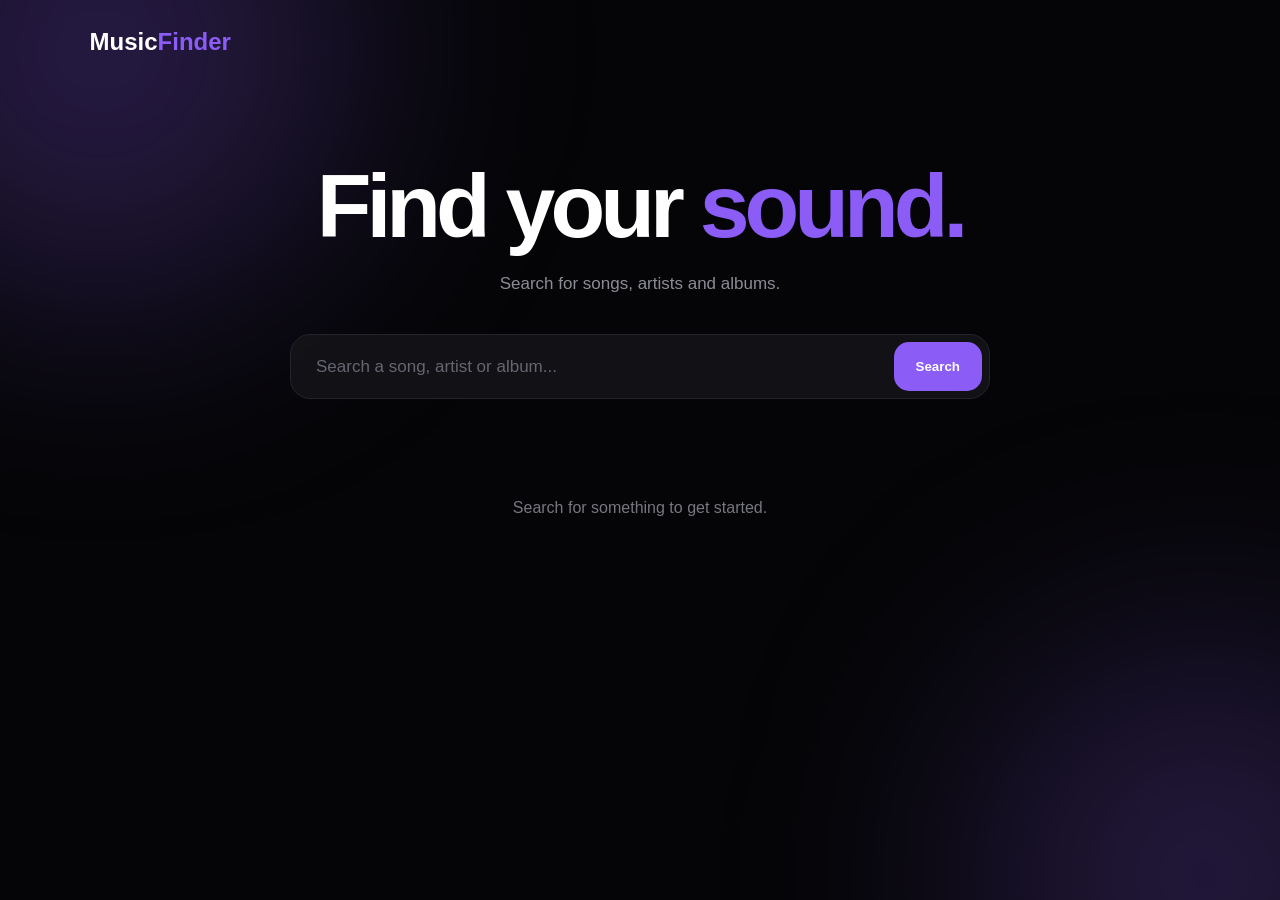
==== index.html @ b43cc138 "Initial MusicFinder version" ====
<!DOCTYPE html>
<html lang="en">
<head>
    <meta charset="UTF-8">
    <meta name="viewport" content="width=device-width, initial-scale=1.0">

    <title>MusicFinder</title>

    <style>
        :root {
            --accent: #8b5cf6;
            --accent-soft: rgba(139, 92, 246, 0.25);
        }

        * {
            box-sizing: border-box;
            margin: 0;
            padding: 0;
        }

        body {
            font-family: Arial, Helvetica, sans-serif;
            background: #050507;
            color: white;
            min-height: 100vh;
            overflow-x: hidden;
        }

        body::before {
            content: "";
            position: fixed;
            width: 500px;
            height: 500px;
            background: var(--accent-soft);
            filter: blur(120px);
            border-radius: 50%;
            top: -200px;
            left: -150px;
            z-index: -1;
            transition: 0.6s;
        }

        body::after {
            content: "";
            position: fixed;
            width: 450px;
            height: 450px;
            background: var(--accent-soft);
            filter: blur(130px);
            border-radius: 50%;
            bottom: -200px;
            right: -150px;
            z-index: -1;
            transition: 0.6s;
        }

        header {
            width: 100%;
            padding: 28px 7%;
        }

        .logo {
            font-size: 24px;
            font-weight: 800;
        }

        .logo span {
            color: var(--accent);
            transition: 0.5s;
        }

        .hero {
            width: 86%;
            max-width: 1200px;
            margin: 80px auto 50px;
            text-align: center;
        }

        .hero h1 {
            font-size: clamp(45px, 7vw, 90px);
            line-height: 0.95;
            letter-spacing: -5px;
            margin-bottom: 25px;
        }

        .hero h1 span {
            color: var(--accent);
            transition: 0.5s;
        }

        .hero p {
            color: #8c8c96;
            font-size: 17px;
            margin-bottom: 40px;
        }

        .search-container {
            width: 100%;
            max-width: 700px;
            margin: auto;
            position: relative;
        }

        #searchInput {
            width: 100%;
            height: 65px;
            border-radius: 20px;
            border: 1px solid #24242b;
            background: rgba(20, 20, 25, 0.85);
            color: white;
            padding: 0 25px;
            font-size: 17px;
            outline: none;
            transition: 0.3s;
        }

        #searchInput:focus {
            border-color: var(--accent);
            box-shadow: 0 0 30px var(--accent-soft);
        }

        #searchInput::placeholder {
            color: #666671;
        }

        .search-button {
            position: absolute;
            right: 8px;
            top: 8px;
            height: 49px;
            padding: 0 22px;
            border: none;
            border-radius: 15px;
            background: var(--accent);
            color: white;
            font-weight: bold;
            cursor: pointer;
            transition: 0.3s;
        }

        .search-button:hover {
            transform: scale(1.04);
            filter: brightness(1.15);
        }

        #results {
            width: 86%;
            max-width: 1200px;
            margin: 50px auto 100px;
            display: grid;
            grid-template-columns: repeat(auto-fill, minmax(190px, 1fr));
            gap: 22px;
        }

        .card {
            background: rgba(18, 18, 22, 0.8);
            border: 1px solid #24242b;
            border-radius: 20px;
            padding: 12px;
            cursor: pointer;
            transition: 0.3s ease;
            overflow: hidden;
        }

        .card:hover {
            transform: translateY(-8px);
            border-color: var(--accent);
            box-shadow: 0 15px 40px var(--accent-soft);
        }

        .card img {
            width: 100%;
            aspect-ratio: 1;
            object-fit: cover;
            border-radius: 15px;
            display: block;
        }

        .card h3 {
            margin: 14px 4px 6px;
            font-size: 16px;
            white-space: nowrap;
            overflow: hidden;
            text-overflow: ellipsis;
        }

        .card p {
            color: #85858f;
            margin: 0 4px 8px;
            font-size: 14px;
            white-space: nowrap;
            overflow: hidden;
            text-overflow: ellipsis;
        }

        .empty {
            grid-column: 1 / -1;
            text-align: center;
            color: #777780;
            padding: 50px 0;
        }

        .loading {
            grid-column: 1 / -1;
            text-align: center;
            color: #888894;
            padding: 50px;
        }

        /* =========================
           MODAL
        ========================= */

        .modal {
            position: fixed;
            inset: 0;
            background: rgba(0, 0, 0, 0.78);
            backdrop-filter: blur(15px);
            display: none;
            align-items: center;
            justify-content: center;
            z-index: 100;
            padding: 20px;
        }

        .modal.active {
            display: flex;
        }

        .modal-box {
            width: 100%;
            max-width: 440px;
            background: #111116;
            border: 1px solid #292932;
            border-radius: 28px;
            padding: 25px;
            position: relative;
            text-align: center;
            box-shadow: 0 30px 100px rgba(0, 0, 0, 0.7);
            animation: modalIn 0.25s ease;
        }

        @keyframes modalIn {
            from {
                opacity: 0;
                transform: translateY(20px) scale(0.96);
            }

            to {
                opacity: 1;
                transform: translateY(0) scale(1);
            }
        }

        .close {
            position: absolute;
            top: 15px;
            right: 18px;
            width: 35px;
            height: 35px;
            border-radius: 50%;
            border: none;
            background: rgba(255, 255, 255, 0.08);
            color: white;
            font-size: 22px;
            cursor: pointer;
            z-index: 2;
        }

        .close:hover {
            background: rgba(255, 255, 255, 0.15);
        }

        #modalCover {
            width: 250px;
            height: 250px;
            object-fit: cover;
            border-radius: 20px;
            margin: 10px auto 20px;
            display: block;
            box-shadow: 0 20px 50px var(--accent-soft);
        }

        #modalTitle {
            font-size: 25px;
            margin-bottom: 8px;
        }

        #modalArtist {
            color: var(--accent);
            font-size: 17px;
            margin-bottom: 8px;
            transition: 0.5s;
        }

        #modalAlbum {
            color: #777780;
            font-size: 14px;
            margin-bottom: 25px;
        }

        .action-buttons {
            display: flex;
            flex-direction: column;
            gap: 10px;
        }

        .spotify-button,
        .download-button {
            display: block;
            width: 100%;
            padding: 15px;
            border-radius: 15px;
            text-decoration: none;
            font-weight: bold;
            text-align: center;
            transition: 0.25s;
        }

        .spotify-button {
            background: var(--accent);
            color: white;
        }

        .spotify-button:hover {
            filter: brightness(1.15);
            transform: translateY(-2px);
        }

        .download-button {
            background: rgba(255, 255, 255, 0.07);
            border: 1px solid #303039;
            color: white;
        }

        .download-button:hover {
            border-color: var(--accent);
            color: var(--accent);
            transform: translateY(-2px);
        }

        @media (max-width: 600px) {

            header {
                padding: 22px 5%;
            }

            .hero {
                width: 90%;
                margin-top: 55px;
            }

            .hero h1 {
                letter-spacing: -3px;
            }

            #results {
                width: 90%;
                grid-template-columns: repeat(2, 1fr);
                gap: 14px;
            }

            .card {
                border-radius: 16px;
            }

            .modal-box {
                max-width: 380px;
            }

            #modalCover {
                width: 210px;
                height: 210px;
            }
        }
    </style>
</head>

<body>

    <header>

        <div class="logo">
            Music<span>Finder</span>
        </div>

    </header>


    <section class="hero">

        <h1>
            Find your <span>sound.</span>
        </h1>

        <p>
            Search for songs, artists and albums.
        </p>


        <div class="search-container">

            <input
                id="searchInput"
                type="text"
                placeholder="Search a song, artist or album..."
                autocomplete="off"
            >

            <button
                class="search-button"
                onclick="searchMusic()"
            >
                Search
            </button>

        </div>

    </section>


    <section id="results">

        <div class="empty">
            Search for something to get started.
        </div>

    </section>


    <!-- =========================
         SONG MODAL
    ========================== -->

    <div
        id="modal"
        class="modal"
        onclick="closeModal(event)"
    >

        <div
            class="modal-box"
            onclick="event.stopPropagation()"
        >

            <button
                class="close"
                onclick="closeModal()"
            >
                ×
            </button>


            <img
                id="modalCover"
                src=""
                alt="Album cover"
            >


            <h2 id="modalTitle"></h2>

            <p id="modalArtist"></p>

            <p id="modalAlbum"></p>


            <div class="action-buttons">

                <a
                    id="spotifyButton"
                    class="spotify-button"
                    target="_blank"
                    rel="noopener noreferrer"
                >
                    Open in Spotify
                </a>


                <a
                    id="downloadButton"
                    class="download-button"
                    target="_blank"
                    rel="noopener noreferrer"
                >
                    Find Download ↓
                </a>

            </div>

        </div>

    </div>


    <script>

        // ==============================
        // SEARCH MUSIC
        // ==============================

        async function searchMusic() {

            const input =
                document.getElementById("searchInput");

            const query =
                input.value.trim();


            if (!query) {
                return;
            }


            const results =
                document.getElementById("results");


            results.innerHTML =
                `<div class="loading">
                    Searching...
                </div>`;


            try {

                const response =
                    await fetch(
                        `/search?q=${encodeURIComponent(query)}`
                    );


                if (!response.ok) {
                    throw new Error("Search failed");
                }


                const data =
                    await response.json();


                results.innerHTML = "";


                if (
                    !data.tracks ||
                    !data.tracks.items ||
                    data.tracks.items.length === 0
                ) {

                    results.innerHTML =
                        `<div class="empty">
                            No results found.
                        </div>`;

                    return;
                }


                data.tracks.items.forEach(track => {

                    const image =
                        track.album &&
                        track.album.images &&
                        track.album.images.length
                            ? track.album.images[0].url
                            : "";


                    const artist =
                        track.artists
                            .map(a => a.name)
                            .join(", ");


                    const card =
                        document.createElement("div");


                    card.className = "card";


                    card.innerHTML = `

                        <img
                            src="${image}"
                            alt="${escapeHTML(track.name)}"
                        >

                        <h3>
                            ${escapeHTML(track.name)}
                        </h3>

                        <p>
                            ${escapeHTML(artist)}
                        </p>

                    `;


                    card.addEventListener(
                        "click",
                        () => openSong(track)
                    );


                    results.appendChild(card);

                });


            } catch (error) {

                console.error(error);


                results.innerHTML =
                    `<div class="empty">
                        Something went wrong.
                        Make sure the server is running.
                    </div>`;

            }

        }


        // ==============================
        // OPEN SONG
        // ==============================

        function openSong(track) {

            const image =
                track.album &&
                track.album.images &&
                track.album.images.length
                    ? track.album.images[0].url
                    : "";


            const artist =
                track.artists
                    .map(a => a.name)
                    .join(", ");


            // COVER

            document.getElementById("modalCover").src =
                image;


            // TITLE

            document.getElementById("modalTitle").textContent =
                track.name;


            // ARTIST

            document.getElementById("modalArtist").textContent =
                artist;


            // ALBUM

            document.getElementById("modalAlbum").textContent =
                track.album
                    ? track.album.name
                    : "";


            // ==============================
            // SPOTIFY BUTTON
            // ==============================

            document.getElementById("spotifyButton").href =
                track.external_urls.spotify;


            // ==============================
            // GOOGLE DOWNLOAD SEARCH
            // ==============================

            const downloadSearch =
                artist +
                " " +
                track.name +
                " دانلود";


            const googleUrl =
                "https://www.google.com/search?q=" +
                encodeURIComponent(downloadSearch);


            document.getElementById("downloadButton").href =
                googleUrl;


            // ==============================
            // DYNAMIC COVER COLOR
            // ==============================

            if (image) {
                extractColor(image);
            }


            // ==============================
            // SHOW MODAL
            // ==============================

            document
                .getElementById("modal")
                .classList.add("active");

        }


        // ==============================
        // EXTRACT COLOR FROM COVER
        // ==============================

        function extractColor(imageUrl) {

            const img =
                new Image();


            img.crossOrigin =
                "Anonymous";


            img.onload = function () {

                try {

                    const canvas =
                        document.createElement("canvas");


                    canvas.width = 1;
                    canvas.height = 1;


                    const ctx =
                        canvas.getContext("2d");


                    ctx.drawImage(
                        img,
                        0,
                        0,
                        1,
                        1
                    );


                    const pixel =
                        ctx.getImageData(
                            0,
                            0,
                            1,
                            1
                        ).data;


                    const r = pixel[0];
                    const g = pixel[1];
                    const b = pixel[2];


                    const accent =
                        `rgb(${r}, ${g}, ${b})`;


                    const soft =
                        `rgba(${r}, ${g}, ${b}, 0.25)`;


                    document.documentElement.style
                        .setProperty(
                            "--accent",
                            accent
                        );


                    document.documentElement.style
                        .setProperty(
                            "--accent-soft",
                            soft
                        );


                } catch (error) {

                    console.log(
                        "Could not extract cover color."
                    );

                }

            };


            img.src = imageUrl;

        }


        // ==============================
        // CLOSE MODAL
        // ==============================

        function closeModal(event) {

            if (
                event &&
                event.target !==
                document.getElementById("modal")
            ) {
                return;
            }


            document
                .getElementById("modal")
                .classList.remove("active");

        }


        // ==============================
        // ENTER TO SEARCH
        // ==============================

        document
            .getElementById("searchInput")
            .addEventListener(
                "keydown",
                function(event) {

                    if (event.key === "Enter") {
                        searchMusic();
                    }

                }
            );


        // ==============================
        // ESCAPE HTML
        // ==============================

        function escapeHTML(text) {

            return String(text)
                .replace(/&/g, "&amp;")
                .replace(/</g, "&lt;")
                .replace(/>/g, "&gt;")
                .replace(/"/g, "&quot;")
                .replace(/'/g, "&#039;");

        }

    </script>

</body>
</html>
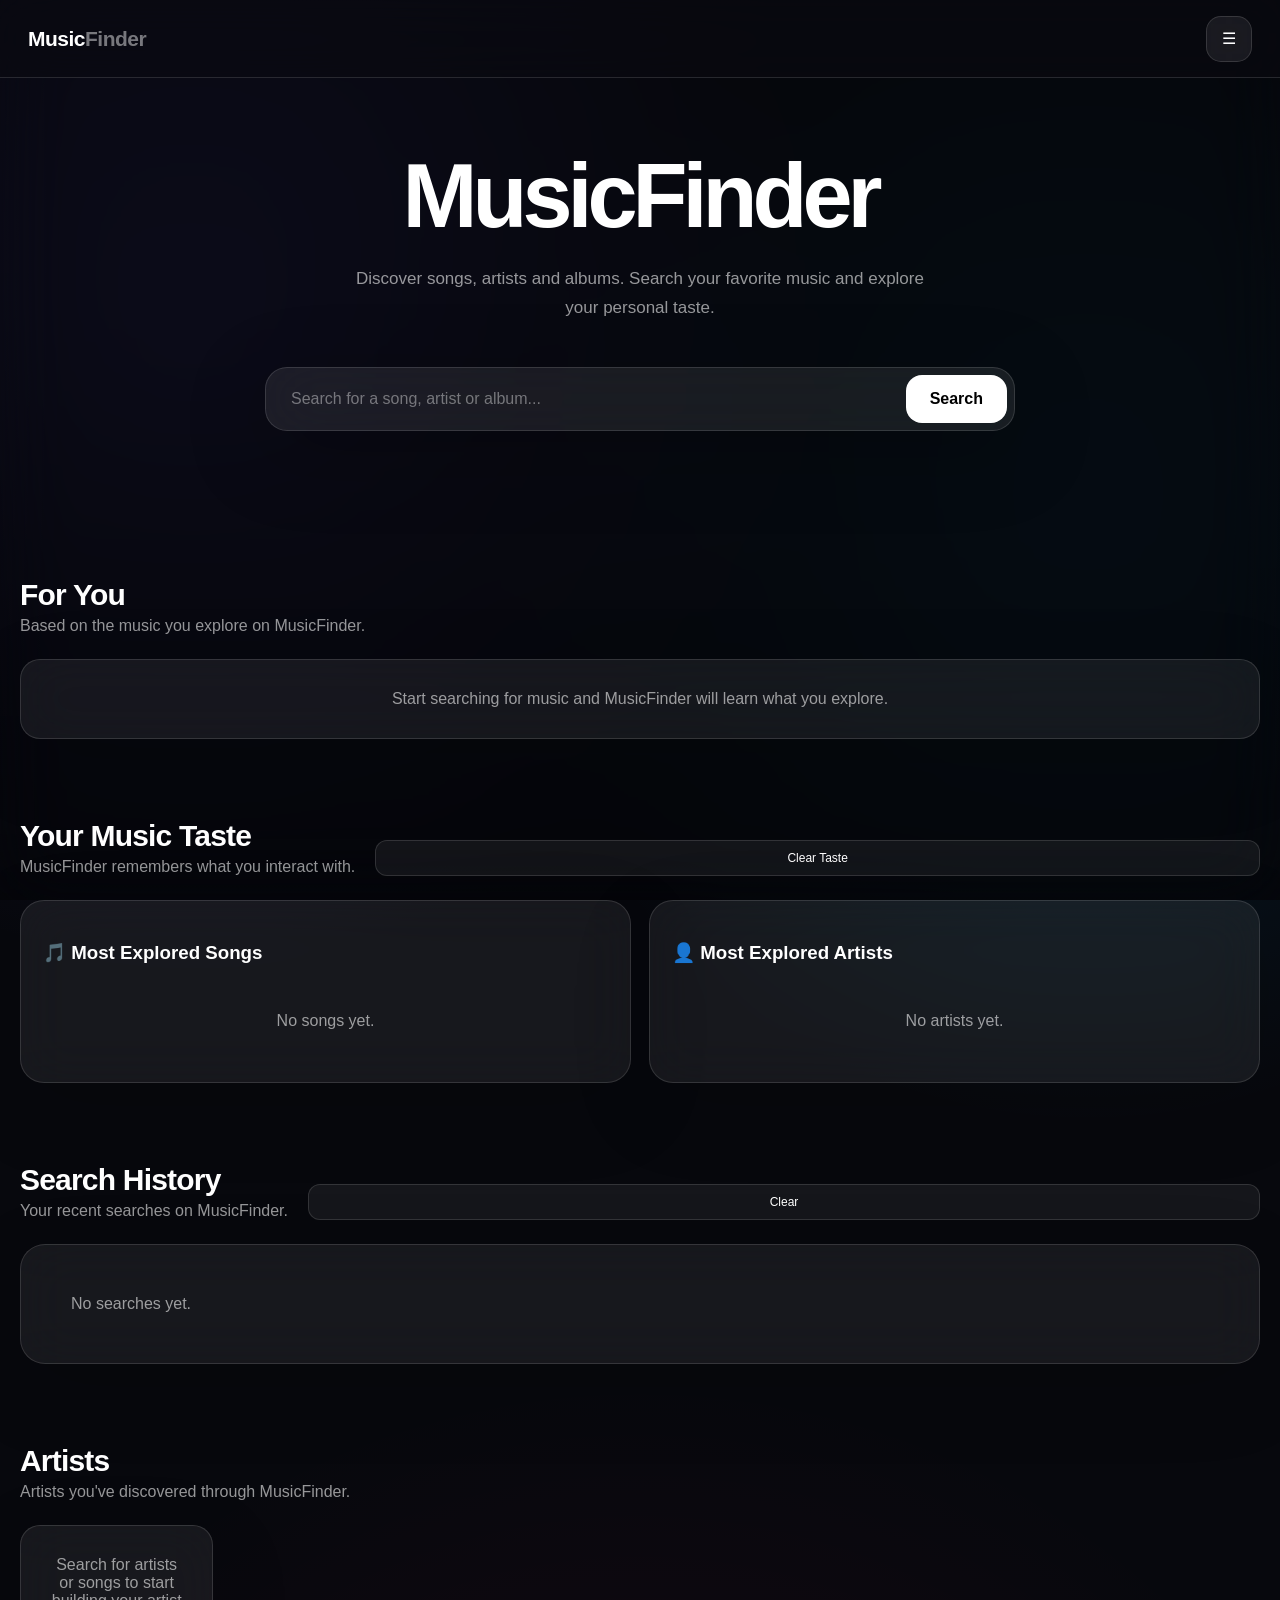
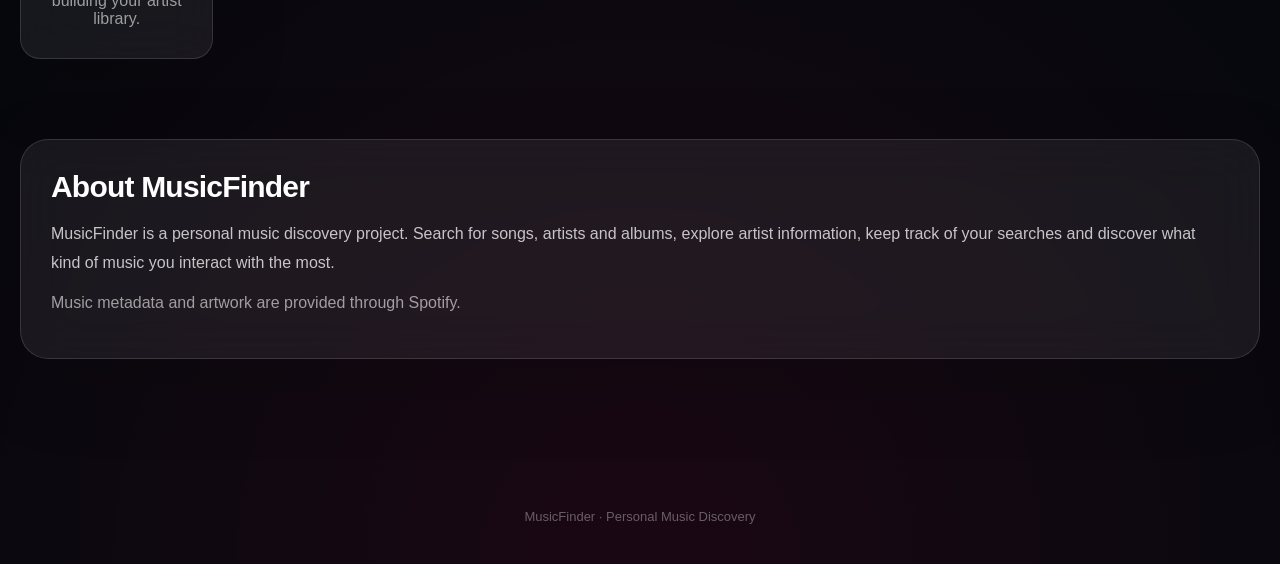
==== commit e87441c5: "Prepare MusicFinder for deployment" ====
--- a/index.html
+++ b/index.html
@@ -1,872 +1,3024 @@
 <!DOCTYPE html>
 <html lang="en">
 <head>
-    <meta charset="UTF-8">
-    <meta name="viewport" content="width=device-width, initial-scale=1.0">
-
-    <title>MusicFinder</title>
-
-    <style>
-        :root {
-            --accent: #8b5cf6;
-            --accent-soft: rgba(139, 92, 246, 0.25);
+
+<meta charset="UTF-8">
+<meta name="viewport" content="width=device-width, initial-scale=1.0">
+
+<title>MusicFinder</title>
+
+<style>
+
+* {
+    box-sizing: border-box;
+}
+
+:root {
+    --bg: #07080d;
+    --glass: rgba(255,255,255,0.075);
+    --glass-strong: rgba(255,255,255,0.12);
+    --border: rgba(255,255,255,0.13);
+    --text: #ffffff;
+    --muted: rgba(255,255,255,0.58);
+    --accent: #ffffff;
+
+    /* Dynamic background colors */
+    --dynamic-color: rgba(110,90,255,.18);
+    --dynamic-color-2: rgba(0,180,255,.12);
+    --dynamic-color-3: rgba(255,0,100,.08);
+}
+
+html {
+    scroll-behavior: smooth;
+}
+
+body {
+    margin: 0;
+    min-height: 100vh;
+
+    background:
+        radial-gradient(
+            circle at 15% 15%,
+            var(--dynamic-color),
+            transparent 30%
+        ),
+        radial-gradient(
+            circle at 85% 25%,
+            var(--dynamic-color-2),
+            transparent 30%
+        ),
+        radial-gradient(
+            circle at 50% 100%,
+            var(--dynamic-color-3),
+            transparent 35%
+        ),
+        var(--bg);
+
+    color: var(--text);
+    font-family: Inter, -apple-system, BlinkMacSystemFont, "Segoe UI", sans-serif;
+    overflow-x: hidden;
+
+    transition:
+        background 1s ease;
+}
+
+body::before {
+    content: "";
+    position: fixed;
+    inset: 0;
+    pointer-events: none;
+    backdrop-filter: blur(35px);
+    z-index: -1;
+}
+
+button,
+input {
+    font: inherit;
+}
+
+button {
+    cursor: pointer;
+}
+
+a {
+    color: inherit;
+    text-decoration: none;
+}
+
+/* =========================
+   BACKGROUND
+========================= */
+
+#backgroundArt {
+    position: fixed;
+    inset: -10%;
+    z-index: -3;
+
+    background-position: center;
+    background-size: cover;
+
+    filter: blur(80px);
+    opacity: .30;
+
+    transform: scale(1.18);
+
+    transition:
+        background-image 1s ease,
+        opacity 1s ease,
+        transform 1.2s ease;
+
+    will-change: background-image, opacity, transform;
+}
+
+.backgroundOverlay {
+    position: fixed;
+    inset: 0;
+    z-index: -2;
+
+    background:
+        linear-gradient(
+            180deg,
+            rgba(5,6,10,.58),
+            rgba(5,6,10,.82)
+        );
+
+    pointer-events: none;
+
+    transition:
+        background .8s ease;
+}
+
+/* =========================
+   NAVBAR
+========================= */
+
+.navbar {
+    position: sticky;
+    top: 0;
+    z-index: 100;
+    height: 78px;
+    display: flex;
+    align-items: center;
+    justify-content: space-between;
+    padding: 0 28px;
+
+    background: rgba(10,11,17,.60);
+    backdrop-filter: blur(25px);
+    border-bottom: 1px solid var(--border);
+}
+
+.logo {
+    font-size: 21px;
+    font-weight: 800;
+    letter-spacing: -.5px;
+}
+
+.logo span {
+    opacity: .45;
+}
+
+.navRight {
+    display: flex;
+    align-items: center;
+    gap: 12px;
+}
+
+.menuButton,
+.navButton {
+    width: 46px;
+    height: 46px;
+    border-radius: 15px;
+    border: 1px solid var(--border);
+    background: var(--glass);
+    color: white;
+    backdrop-filter: blur(20px);
+    transition: .2s;
+}
+
+.menuButton:hover,
+.navButton:hover {
+    background: var(--glass-strong);
+    transform: translateY(-2px);
+}
+
+/* =========================
+   MENU
+========================= */
+
+.menuOverlay {
+    position: fixed;
+    inset: 0;
+    background: rgba(0,0,0,.38);
+    backdrop-filter: blur(8px);
+    z-index: 200;
+    opacity: 0;
+    pointer-events: none;
+    transition: .3s;
+}
+
+.menuOverlay.open {
+    opacity: 1;
+    pointer-events: auto;
+}
+
+.menuDrawer {
+    position: fixed;
+    top: 0;
+    right: -390px;
+    width: min(390px, 90vw);
+    height: 100vh;
+    z-index: 210;
+
+    padding: 28px;
+
+    background: rgba(15,16,23,.86);
+    backdrop-filter: blur(35px);
+    border-left: 1px solid var(--border);
+
+    transition: .35s cubic-bezier(.2,.8,.2,1);
+}
+
+.menuDrawer.open {
+    right: 0;
+}
+
+.menuTop {
+    display: flex;
+    justify-content: space-between;
+    align-items: center;
+    margin-bottom: 28px;
+}
+
+.menuTitle {
+    font-size: 24px;
+    font-weight: 800;
+}
+
+.closeMenu {
+    width: 42px;
+    height: 42px;
+    border-radius: 13px;
+    border: 1px solid var(--border);
+    background: var(--glass);
+    color: white;
+}
+
+.menuItem {
+    width: 100%;
+    padding: 16px;
+    margin-bottom: 10px;
+    text-align: left;
+    border-radius: 17px;
+    border: 1px solid transparent;
+    background: rgba(255,255,255,.045);
+    color: white;
+    transition: .2s;
+}
+
+.menuItem:hover {
+    background: rgba(255,255,255,.10);
+    border-color: var(--border);
+    transform: translateX(-3px);
+}
+
+/* =========================
+   MAIN
+========================= */
+
+main {
+    width: min(1250px, calc(100% - 40px));
+    margin: auto;
+}
+
+.hero {
+    min-height: 420px;
+    display: flex;
+    flex-direction: column;
+    justify-content: center;
+    align-items: center;
+    text-align: center;
+}
+
+.hero h1 {
+    margin: 0;
+    font-size: clamp(48px, 8vw, 90px);
+    letter-spacing: -5px;
+}
+
+.hero p {
+    color: var(--muted);
+    font-size: 17px;
+    max-width: 600px;
+    line-height: 1.7;
+}
+
+.searchBox {
+    width: min(750px, 100%);
+    margin-top: 28px;
+    display: flex;
+    padding: 7px;
+    gap: 7px;
+
+    background: rgba(255,255,255,.08);
+    border: 1px solid var(--border);
+    border-radius: 22px;
+    backdrop-filter: blur(30px);
+    box-shadow: 0 20px 80px rgba(0,0,0,.25);
+}
+
+.searchBox input {
+    min-width: 0;
+    flex: 1;
+    border: 0;
+    outline: 0;
+    padding: 15px 18px;
+    background: transparent;
+    color: white;
+    font-size: 16px;
+}
+
+.searchBox input::placeholder {
+    color: rgba(255,255,255,.40);
+}
+
+.searchBtn {
+    border: 0;
+    border-radius: 16px;
+    padding: 0 24px;
+    background: white;
+    color: black;
+    font-weight: 750;
+    transition: .2s;
+}
+
+.searchBtn:hover {
+    transform: scale(1.03);
+}
+
+/* =========================
+   SECTIONS
+========================= */
+
+.section {
+    margin: 80px 0;
+    scroll-margin-top: 100px;
+}
+
+.sectionHeader {
+    display: flex;
+    align-items: end;
+    justify-content: space-between;
+    gap: 20px;
+    margin-bottom: 24px;
+}
+
+.sectionTitle {
+    margin: 0;
+    font-size: 30px;
+    letter-spacing: -.8px;
+}
+
+.sectionSubtitle {
+    margin: 5px 0 0;
+    color: var(--muted);
+}
+
+/* =========================
+   GLASS CARD
+========================= */
+
+.glass {
+    background: rgba(255,255,255,.065);
+    border: 1px solid var(--border);
+    backdrop-filter: blur(25px);
+    box-shadow: 0 25px 80px rgba(0,0,0,.15);
+}
+
+/* =========================
+   SEARCH RESULTS
+========================= */
+
+.searchStatus {
+    color: var(--muted);
+    margin-bottom: 18px;
+}
+
+.resultGroup {
+    margin-bottom: 38px;
+}
+
+.resultGroupTitle {
+    font-size: 20px;
+    margin-bottom: 15px;
+}
+
+.resultGrid {
+    display: grid;
+    grid-template-columns: repeat(auto-fill, minmax(240px, 1fr));
+    gap: 16px;
+}
+
+.resultCard {
+    padding: 15px;
+    border-radius: 22px;
+    transition: .25s;
+    overflow: hidden;
+}
+
+.resultCard:hover {
+    transform: translateY(-5px);
+    background: rgba(255,255,255,.10);
+}
+
+.cover {
+    width: 100%;
+    aspect-ratio: 1;
+    object-fit: cover;
+    border-radius: 17px;
+    background: rgba(255,255,255,.06);
+}
+
+.cardTitle {
+    margin-top: 13px;
+    font-size: 17px;
+    font-weight: 750;
+}
+
+.cardArtist {
+    margin-top: 5px;
+    color: var(--muted);
+    font-size: 14px;
+}
+
+.cardMeta {
+    margin-top: 7px;
+    color: rgba(255,255,255,.40);
+    font-size: 12px;
+}
+
+.cardActions {
+    display: flex;
+    gap: 7px;
+    margin-top: 13px;
+}
+
+.smallBtn {
+    flex: 1;
+    padding: 10px 7px;
+    border-radius: 12px;
+    border: 1px solid var(--border);
+    background: rgba(255,255,255,.06);
+    color: white;
+    font-size: 12px;
+    transition: .2s;
+}
+
+.smallBtn:hover {
+    background: rgba(255,255,255,.13);
+}
+
+.smallBtn.primary {
+    background: white;
+    color: black;
+}
+
+/* =========================
+   ARTIST CARDS
+========================= */
+
+.artistGrid {
+    display: grid;
+    grid-template-columns: repeat(auto-fill, minmax(190px, 1fr));
+    gap: 16px;
+}
+
+.artistCard {
+    padding: 15px;
+    border-radius: 23px;
+    cursor: pointer;
+    transition: .25s;
+}
+
+.artistCard:hover {
+    transform: translateY(-6px);
+    background: rgba(255,255,255,.10);
+}
+
+.artistImage {
+    width: 100%;
+    aspect-ratio: 1;
+    object-fit: cover;
+    border-radius: 50%;
+    background: rgba(255,255,255,.06);
+}
+
+.artistName {
+    font-size: 17px;
+    font-weight: 750;
+    margin-top: 14px;
+}
+
+.artistSummary {
+    color: var(--muted);
+    font-size: 13px;
+    line-height: 1.55;
+    margin-top: 6px;
+}
+
+.artistStats {
+    color: rgba(255,255,255,.38);
+    font-size: 11px;
+    margin-top: 9px;
+}
+
+/* =========================
+   FOR YOU
+========================= */
+
+.forYouGrid {
+    display: grid;
+    grid-template-columns: repeat(auto-fill, minmax(240px,1fr));
+    gap: 16px;
+}
+
+.featureArtist {
+    display: grid;
+    grid-template-columns: 170px 1fr;
+    gap: 25px;
+    padding: 25px;
+    border-radius: 28px;
+    align-items: center;
+}
+
+.featureArtist img {
+    width: 170px;
+    height: 170px;
+    object-fit: cover;
+    border-radius: 25px;
+}
+
+.featureArtist h3 {
+    font-size: 30px;
+    margin: 0 0 10px;
+}
+
+.featureArtist p {
+    color: var(--muted);
+    line-height: 1.7;
+}
+
+.featureArtist button {
+    padding: 12px 17px;
+    border-radius: 13px;
+    border: 1px solid var(--border);
+    background: white;
+    color: black;
+    font-weight: 700;
+}
+
+/* =========================
+   TASTE DASHBOARD
+========================= */
+
+.tasteDashboard {
+    display: grid;
+    grid-template-columns: 1fr 1fr;
+    gap: 18px;
+}
+
+.tasteBox {
+    padding: 22px;
+    border-radius: 24px;
+}
+
+.tasteList {
+    display: flex;
+    flex-direction: column;
+    gap: 9px;
+    margin-top: 15px;
+}
+
+.tasteRow {
+    display: flex;
+    justify-content: space-between;
+    align-items: center;
+    padding: 12px 14px;
+    border-radius: 14px;
+    background: rgba(255,255,255,.045);
+}
+
+.tasteName {
+    font-weight: 650;
+}
+
+.tasteCount {
+    color: var(--muted);
+    font-size: 12px;
+}
+
+.empty {
+    padding: 30px;
+    text-align: center;
+    color: var(--muted);
+    border-radius: 20px;
+}
+
+/* =========================
+   HISTORY
+========================= */
+
+.historyList {
+    display: flex;
+    flex-wrap: wrap;
+    gap: 10px;
+}
+
+.historyItem {
+    padding: 12px 16px;
+    border-radius: 14px;
+    border: 1px solid var(--border);
+    background: rgba(255,255,255,.05);
+    color: white;
+    cursor: pointer;
+    transition: .2s;
+}
+
+.historyItem:hover {
+    background: rgba(255,255,255,.12);
+}
+
+/* =========================
+   MODAL
+========================= */
+
+.modalOverlay {
+    position: fixed;
+    inset: 0;
+    z-index: 300;
+    background: rgba(0,0,0,.58);
+    backdrop-filter: blur(15px);
+    display: none;
+    align-items: center;
+    justify-content: center;
+    padding: 20px;
+}
+
+.modalOverlay.open {
+    display: flex;
+}
+
+.modal {
+    width: min(850px, 100%);
+    max-height: 90vh;
+    overflow-y: auto;
+    border-radius: 30px;
+    padding: 28px;
+
+    background: rgba(18,19,27,.88);
+    border: 1px solid var(--border);
+    backdrop-filter: blur(35px);
+}
+
+.modalClose {
+    float: right;
+    width: 40px;
+    height: 40px;
+    border-radius: 12px;
+    border: 1px solid var(--border);
+    background: var(--glass);
+    color: white;
+}
+
+.modalHero {
+    display: flex;
+    gap: 25px;
+    align-items: center;
+    margin-top: 10px;
+}
+
+.modalHero img {
+    width: 190px;
+    height: 190px;
+    object-fit: cover;
+    border-radius: 24px;
+}
+
+.modalHero h2 {
+    margin: 0;
+    font-size: 35px;
+}
+
+.modalMuted {
+    color: var(--muted);
+}
+
+.modalText {
+    color: rgba(255,255,255,.75);
+    line-height: 1.8;
+}
+
+.modalButtons {
+    display: flex;
+    flex-wrap: wrap;
+    gap: 9px;
+    margin-top: 18px;
+}
+
+.modalButtons a,
+.modalButtons button {
+    padding: 11px 15px;
+    border-radius: 13px;
+    border: 1px solid var(--border);
+    background: rgba(255,255,255,.06);
+    color: white;
+}
+
+.modalButtons .primary {
+    background: white;
+    color: black;
+}
+
+.albumGrid {
+    display: grid;
+    grid-template-columns: repeat(auto-fill,minmax(130px,1fr));
+    gap: 12px;
+    margin-top: 15px;
+}
+
+.albumCard {
+    padding: 10px;
+    border-radius: 16px;
+    background: rgba(255,255,255,.045);
+}
+
+.albumCard img {
+    width: 100%;
+    aspect-ratio: 1;
+    border-radius: 11px;
+    object-fit: cover;
+}
+
+.albumName {
+    margin-top: 8px;
+    font-size: 13px;
+    font-weight: 650;
+}
+
+.albumDate {
+    color: var(--muted);
+    font-size: 11px;
+    margin-top: 4px;
+}
+
+/* =========================
+   FOOTER
+========================= */
+
+footer {
+    padding: 70px 0 40px;
+    text-align: center;
+    color: rgba(255,255,255,.35);
+    font-size: 13px;
+}
+
+/* =========================
+   MOBILE
+========================= */
+
+@media (max-width: 700px) {
+
+    main {
+        width: min(100% - 24px, 1250px);
+    }
+
+    .navbar {
+        padding: 0 14px;
+    }
+
+    .hero {
+        min-height: 350px;
+    }
+
+    .hero h1 {
+        letter-spacing: -3px;
+    }
+
+    .searchBox {
+        flex-direction: column;
+        border-radius: 19px;
+    }
+
+    .searchBtn {
+        height: 48px;
+    }
+
+    .featureArtist {
+        grid-template-columns: 1fr;
+    }
+
+    .featureArtist img {
+        width: 140px;
+        height: 140px;
+    }
+
+    .tasteDashboard {
+        grid-template-columns: 1fr;
+    }
+
+    .modalHero {
+        flex-direction: column;
+        align-items: flex-start;
+    }
+
+    .modalHero img {
+        width: 150px;
+        height: 150px;
+    }
+
+}
+
+</style>
+
+</head>
+
+<body>
+
+<div id="backgroundArt"></div>
+<div class="backgroundOverlay"></div>
+
+
+<!-- =========================
+     NAVBAR
+========================= -->
+
+<nav class="navbar">
+
+    <div class="logo">
+        Music<span>Finder</span>
+    </div>
+
+    <div class="navRight">
+        <button class="menuButton" onclick="openMenu()">☰</button>
+    </div>
+
+</nav>
+
+
+<!-- =========================
+     MENU
+========================= -->
+
+<div class="menuOverlay" id="menuOverlay" onclick="closeMenu()"></div>
+
+<aside class="menuDrawer" id="menuDrawer">
+
+    <div class="menuTop">
+
+        <div class="menuTitle">
+            MusicFinder
+        </div>
+
+        <button class="closeMenu" onclick="closeMenu()">
+            ×
+        </button>
+
+    </div>
+
+    <button class="menuItem" onclick="goTo('home')">
+        🏠 Home
+    </button>
+
+    <button class="menuItem" onclick="goTo('searchSection')">
+        🔎 Search
+    </button>
+
+    <button class="menuItem" onclick="goTo('forYou')">
+        ✨ For You
+    </button>
+
+    <button class="menuItem" onclick="goTo('taste')">
+        ❤️ Your Music Taste
+    </button>
+
+    <button class="menuItem" onclick="goTo('history')">
+        🕘 Search History
+    </button>
+
+    <button class="menuItem" onclick="goTo('artists')">
+        👤 Artists
+    </button>
+
+    <button class="menuItem" onclick="goTo('about')">
+        ℹ️ About MusicFinder
+    </button>
+
+</aside>
+
+
+<main>
+
+<!-- =========================
+     HERO
+========================= -->
+
+<section class="hero" id="home">
+
+    <h1>MusicFinder</h1>
+
+    <p>
+        Discover songs, artists and albums.
+        Search your favorite music and explore your personal taste.
+    </p>
+
+    <div class="searchBox" id="searchSection">
+
+        <input
+            id="searchInput"
+            type="text"
+            placeholder="Search for a song, artist or album..."
+            autocomplete="off"
+        >
+
+        <button class="searchBtn" onclick="performSearch()">
+            Search
+        </button>
+
+    </div>
+
+</section>
+
+
+<!-- =========================
+     SEARCH RESULTS
+========================= -->
+
+<section class="section" id="resultsSection" style="display:none;">
+
+    <div class="sectionHeader">
+
+        <div>
+            <h2 class="sectionTitle">Search Results</h2>
+            <p class="sectionSubtitle" id="searchStatus"></p>
+        </div>
+
+    </div>
+
+    <div id="searchResults"></div>
+
+</section>
+
+
+<!-- =========================
+     FOR YOU
+========================= -->
+
+<section class="section" id="forYou">
+
+    <div class="sectionHeader">
+
+        <div>
+            <h2 class="sectionTitle">For You</h2>
+            <p class="sectionSubtitle">
+                Based on the music you explore on MusicFinder.
+            </p>
+        </div>
+
+    </div>
+
+    <div id="forYouContent"></div>
+
+</section>
+
+
+<!-- =========================
+     TASTE
+========================= -->
+
+<section class="section" id="taste">
+
+    <div class="sectionHeader">
+
+        <div>
+            <h2 class="sectionTitle">Your Music Taste</h2>
+            <p class="sectionSubtitle">
+                MusicFinder remembers what you interact with.
+            </p>
+        </div>
+
+        <button class="smallBtn" onclick="clearTaste()">
+            Clear Taste
+        </button>
+
+    </div>
+
+    <div class="tasteDashboard">
+
+        <div class="tasteBox glass">
+
+            <h3>🎵 Most Explored Songs</h3>
+
+            <div class="tasteList" id="topTracks"></div>
+
+        </div>
+
+        <div class="tasteBox glass">
+
+            <h3>👤 Most Explored Artists</h3>
+
+            <div class="tasteList" id="topArtists"></div>
+
+        </div>
+
+    </div>
+
+</section>
+
+
+<!-- =========================
+     SEARCH HISTORY
+========================= -->
+
+<section class="section" id="history">
+
+    <div class="sectionHeader">
+
+        <div>
+            <h2 class="sectionTitle">Search History</h2>
+            <p class="sectionSubtitle">
+                Your recent searches on MusicFinder.
+            </p>
+        </div>
+
+        <button class="smallBtn" onclick="clearHistory()">
+            Clear
+        </button>
+
+    </div>
+
+    <div class="glass" style="padding:20px;border-radius:25px;">
+
+        <div class="historyList" id="historyList"></div>
+
+    </div>
+
+</section>
+
+
+<!-- =========================
+     ARTISTS
+========================= -->
+
+<section class="section" id="artists">
+
+    <div class="sectionHeader">
+
+        <div>
+            <h2 class="sectionTitle">Artists</h2>
+            <p class="sectionSubtitle">
+                Artists you've discovered through MusicFinder.
+            </p>
+        </div>
+
+    </div>
+
+    <div class="artistGrid" id="artistGrid"></div>
+
+</section>
+
+
+<!-- =========================
+     ABOUT
+========================= -->
+
+<section class="section" id="about">
+
+    <div class="glass" style="padding:30px;border-radius:28px;">
+
+        <h2 class="sectionTitle">
+            About MusicFinder
+        </h2>
+
+        <p class="modalText">
+            MusicFinder is a personal music discovery project.
+            Search for songs, artists and albums, explore artist information,
+            keep track of your searches and discover what kind of music
+            you interact with the most.
+        </p>
+
+        <p class="modalMuted">
+            Music metadata and artwork are provided through Spotify.
+        </p>
+
+    </div>
+
+</section>
+
+
+<footer>
+    MusicFinder · Personal Music Discovery
+</footer>
+
+</main>
+
+
+<!-- =========================
+     MODAL
+========================= -->
+
+<div class="modalOverlay" id="modalOverlay" onclick="closeModal(event)">
+
+    <div class="modal" id="modalContent">
+
+        <button class="modalClose" onclick="closeModal()">
+            ×
+        </button>
+
+        <div id="modalBody"></div>
+
+    </div>
+
+</div>
+
+
+<script>
+
+/* =========================
+   STORAGE
+========================= */
+
+const TASTE_KEY = "musicFinderTasteV3";
+const HISTORY_KEY = "musicFinderSearchHistory";
+
+
+function getTasteData() {
+
+    const saved = localStorage.getItem(TASTE_KEY);
+
+    if (!saved) {
+
+        return {
+            searches: [],
+            artists: {},
+            tracks: {}
+        };
+
+    }
+
+    try {
+
+        return JSON.parse(saved);
+
+    } catch {
+
+        return {
+            searches: [],
+            artists: {},
+            tracks: {}
+        };
+
+    }
+
+}
+
+
+function saveTasteData(data) {
+
+    localStorage.setItem(
+        TASTE_KEY,
+        JSON.stringify(data)
+    );
+
+}
+
+
+function getHistory() {
+
+    try {
+
+        return JSON.parse(
+            localStorage.getItem(HISTORY_KEY) || "[]"
+        );
+
+    } catch {
+
+        return [];
+
+    }
+
+}
+
+
+function saveHistory(history) {
+
+    localStorage.setItem(
+        HISTORY_KEY,
+        JSON.stringify(history)
+    );
+
+}
+
+
+/* =========================
+   MENU
+========================= */
+
+function openMenu() {
+
+    document
+        .getElementById("menuOverlay")
+        .classList.add("open");
+
+    document
+        .getElementById("menuDrawer")
+        .classList.add("open");
+
+}
+
+
+function closeMenu() {
+
+    document
+        .getElementById("menuOverlay")
+        .classList.remove("open");
+
+    document
+        .getElementById("menuDrawer")
+        .classList.remove("open");
+
+}
+
+
+function goTo(id) {
+
+    closeMenu();
+
+    setTimeout(() => {
+
+        document
+            .getElementById(id)
+            ?.scrollIntoView({
+                behavior: "smooth"
+            });
+
+    }, 150);
+
+}
+
+
+/* =========================
+   ESCAPE HTML
+========================= */
+
+function escapeHtml(value) {
+
+    if (value === null || value === undefined) {
+        return "";
+    }
+
+    return String(value)
+        .replaceAll("&", "&amp;")
+        .replaceAll("<", "&lt;")
+        .replaceAll(">", "&gt;")
+        .replaceAll('"', "&quot;")
+        .replaceAll("'", "&#039;");
+
+}
+
+
+/* =========================
+   SEARCH HISTORY
+========================= */
+
+function rememberSearch(query) {
+
+    const history = getHistory();
+
+    const clean = query.trim();
+
+    if (!clean) return;
+
+    const filtered = history.filter(
+        item => item.toLowerCase() !== clean.toLowerCase()
+    );
+
+    filtered.unshift(clean);
+
+    saveHistory(
+        filtered.slice(0, 30)
+    );
+
+    renderHistory();
+
+}
+
+
+function renderHistory() {
+
+    const container =
+        document.getElementById("historyList");
+
+    const history = getHistory();
+
+    if (!history.length) {
+
+        container.innerHTML = `
+            <div class="empty">
+                No searches yet.
+            </div>
+        `;
+
+        return;
+
+    }
+
+    container.innerHTML = history
+        .map(query => `
+            <button
+                class="historyItem"
+                onclick="searchFromHistory(${JSON.stringify(query)})"
+            >
+                🔎 ${escapeHtml(query)}
+            </button>
+        `)
+        .join("");
+
+}
+
+
+function searchFromHistory(query) {
+
+    document.getElementById("searchInput").value = query;
+
+    performSearch();
+
+}
+
+
+function clearHistory() {
+
+    localStorage.removeItem(HISTORY_KEY);
+
+    renderHistory();
+
+}
+
+
+/* =========================
+   TASTE ENGINE
+========================= */
+
+function rememberTrack(track) {
+
+    if (!track) return;
+
+    const data = getTasteData();
+
+    const id =
+        track.id ||
+        `${track.name}-${track.artists?.[0]?.name}`;
+
+    if (!id) return;
+
+    if (!data.tracks[id]) {
+
+        data.tracks[id] = {
+
+            id: track.id || "",
+            name: track.name || "",
+            artist:
+                track.artists?.[0]?.name || "",
+            image:
+                track.album?.images?.[0]?.url || "",
+            spotify:
+                track.external_urls?.spotify || "",
+            clicks: 0
+
+        };
+
+    }
+
+    data.tracks[id].clicks++;
+
+    saveTasteData(data);
+
+}
+
+
+function rememberArtist(artist) {
+
+    if (!artist) return;
+
+    const data = getTasteData();
+
+    const id =
+        artist.id ||
+        artist.name;
+
+    if (!id) return;
+
+    if (!data.artists[id]) {
+
+        data.artists[id] = {
+
+            id: artist.id || "",
+            name: artist.name || "",
+            image: artist.image || "",
+            spotify: artist.spotify || "",
+            genres: artist.genres || [],
+            clicks: 0,
+            firstSeen: new Date().toISOString(),
+            lastSeen: new Date().toISOString()
+
+        };
+
+    }
+
+    data.artists[id].clicks++;
+
+    data.artists[id].lastSeen =
+        new Date().toISOString();
+
+    if (artist.image) {
+        data.artists[id].image = artist.image;
+    }
+
+    if (artist.spotify) {
+        data.artists[id].spotify = artist.spotify;
+    }
+
+    saveTasteData(data);
+
+}
+
+
+function registerTrackClick(track) {
+
+    rememberTrack(track);
+
+    if (track.artists) {
+
+        track.artists.forEach(artist => {
+
+            rememberArtist({
+
+                id: artist.id,
+                name: artist.name,
+                spotify:
+                    artist.external_urls?.spotify || ""
+
+            });
+
+        });
+
+    }
+
+    renderTaste();
+    renderArtists();
+    renderForYou();
+
+}
+
+
+/* =========================
+   SEARCH
+========================= */
+
+async function performSearch() {
+
+    const input =
+        document.getElementById("searchInput");
+
+    const query = input.value.trim();
+
+    if (!query) return;
+
+    const resultsSection =
+        document.getElementById("resultsSection");
+
+    const results =
+        document.getElementById("searchResults");
+
+    const status =
+        document.getElementById("searchStatus");
+
+    resultsSection.style.display = "block";
+
+    status.textContent = `Searching for "${query}"...`;
+
+    results.innerHTML = `
+        <div class="empty glass">
+            Searching Spotify...
+        </div>
+    `;
+
+    rememberSearch(query);
+
+    try {
+
+        const response = await fetch(
+            `/search?q=${encodeURIComponent(query)}`
+        );
+
+        if (!response.ok) {
+            throw new Error("Search failed");
         }
 
-        * {
-            box-sizing: border-box;
-            margin: 0;
-            padding: 0;
+        const data = await response.json();
+
+        renderSearchResults(data, query);
+
+        resultsSection.scrollIntoView({
+            behavior: "smooth",
+            block: "start"
+        });
+
+    } catch (error) {
+
+        console.error(error);
+
+        results.innerHTML = `
+            <div class="empty glass">
+                Something went wrong while searching.
+                <br><br>
+                Check that the MusicFinder server is running.
+            </div>
+        `;
+
+        status.textContent = "Search failed.";
+
+    }
+
+}
+
+
+/* =========================
+   RENDER SEARCH
+========================= */
+
+function renderSearchResults(data, query) {
+
+    const container =
+        document.getElementById("searchResults");
+
+    const tracks =
+        data.tracks?.items || [];
+
+    const artists =
+        data.artists?.items || [];
+
+    const albums =
+        data.albums?.items || [];
+
+    document.getElementById("searchStatus")
+        .textContent =
+        `${tracks.length} songs · ${artists.length} artists · ${albums.length} albums`;
+
+    let html = "";
+
+    if (tracks.length) {
+
+        html += `
+            <div class="resultGroup">
+
+                <h3 class="resultGroupTitle">
+                    🎵 Songs
+                </h3>
+
+                <div class="resultGrid">
+
+                    ${tracks.map(trackCard).join("")}
+
+                </div>
+
+            </div>
+        `;
+
+    }
+
+
+    if (artists.length) {
+
+        html += `
+            <div class="resultGroup">
+
+                <h3 class="resultGroupTitle">
+                    👤 Artists
+                </h3>
+
+                <div class="resultGrid">
+
+                    ${artists.map(artistSearchCard).join("")}
+
+                </div>
+
+            </div>
+        `;
+
+    }
+
+
+    if (albums.length) {
+
+        html += `
+            <div class="resultGroup">
+
+                <h3 class="resultGroupTitle">
+                    💿 Albums
+                </h3>
+
+                <div class="resultGrid">
+
+                    ${albums.map(albumCard).join("")}
+
+                </div>
+
+            </div>
+        `;
+
+    }
+
+
+    if (!html) {
+
+        html = `
+            <div class="empty glass">
+                No results found for
+                <strong>${escapeHtml(query)}</strong>.
+            </div>
+        `;
+
+    }
+
+    container.innerHTML = html;
+
+}
+
+
+/* =========================
+   TRACK CARD
+========================= */
+
+function trackCard(track) {
+
+    const image =
+        track.album?.images?.[0]?.url ||
+        "";
+
+    const artist =
+        track.artists?.[0]?.name ||
+        "Unknown artist";
+
+    const spotify =
+        track.external_urls?.spotify ||
+        "#";
+
+    const search =
+        encodeURIComponent(
+            `${track.name} ${artist}`
+        );
+
+    const serialized =
+        encodeURIComponent(
+            JSON.stringify(track)
+        );
+
+    return `
+
+        <div class="resultCard glass">
+
+            ${
+                image
+                ? `<img
+                    class="cover"
+                    src="${image}"
+                    alt=""
+                   >`
+                : `<div class="cover"></div>`
+            }
+
+            <div class="cardTitle">
+                ${escapeHtml(track.name)}
+            </div>
+
+            <div class="cardArtist">
+                ${escapeHtml(artist)}
+            </div>
+
+            <div class="cardMeta">
+                ${escapeHtml(track.album?.name || "")}
+            </div>
+
+            <div class="cardActions">
+
+                <button
+                    class="smallBtn primary"
+                    onclick="openTrackFromEncoded('${serialized}')"
+                >
+                    Details
+                </button>
+
+                <a
+                    class="smallBtn"
+                    href="${spotify}"
+                    target="_blank"
+                >
+                    Spotify
+                </a>
+
+                <a
+                    class="smallBtn"
+                    href="https://www.google.com/search?q=${search}+download"
+                    target="_blank"
+                >
+                    Download
+                </a>
+
+            </div>
+
+        </div>
+    `;
+
+}
+
+
+/* =========================
+   ARTIST SEARCH CARD
+========================= */
+
+function artistSearchCard(artist) {
+
+    const image =
+        artist.images?.[0]?.url ||
+        "";
+
+    const spotify =
+        artist.external_urls?.spotify ||
+        "#";
+
+    const serialized =
+        encodeURIComponent(
+            JSON.stringify({
+                id: artist.id,
+                name: artist.name,
+                image: image,
+                spotify: spotify
+            })
+        );
+
+    return `
+
+        <div
+            class="resultCard glass"
+            onclick="openArtistFromEncoded('${serialized}')"
+        >
+
+            ${
+                image
+                ? `<img
+                    class="cover"
+                    src="${image}"
+                    alt=""
+                   >`
+                : `<div class="cover"></div>`
+            }
+
+            <div class="cardTitle">
+                ${escapeHtml(artist.name)}
+            </div>
+
+            <div class="cardArtist">
+                Artist
+            </div>
+
+            <div class="cardActions">
+
+                <button class="smallBtn primary">
+                    Explore
+                </button>
+
+                <a
+                    class="smallBtn"
+                    href="${spotify}"
+                    target="_blank"
+                    onclick="event.stopPropagation()"
+                >
+                    Spotify
+                </a>
+
+            </div>
+
+        </div>
+    `;
+
+}
+
+
+/* =========================
+   ALBUM CARD
+========================= */
+
+function albumCard(album) {
+
+    const image =
+        album.images?.[0]?.url ||
+        "";
+
+    const spotify =
+        album.external_urls?.spotify ||
+        "#";
+
+    const artist =
+        album.artists?.[0]?.name ||
+        "";
+
+    return `
+
+        <div class="resultCard glass">
+
+            ${
+                image
+                ? `<img
+                    class="cover"
+                    src="${image}"
+                    alt=""
+                   >`
+                : `<div class="cover"></div>`
+            }
+
+            <div class="cardTitle">
+                ${escapeHtml(album.name)}
+            </div>
+
+            <div class="cardArtist">
+                ${escapeHtml(artist)}
+            </div>
+
+            <div class="cardMeta">
+                ${escapeHtml(album.release_date || "")}
+            </div>
+
+            <div class="cardActions">
+
+                <a
+                    class="smallBtn primary"
+                    href="${spotify}"
+                    target="_blank"
+                >
+                    Open Spotify
+                </a>
+
+            </div>
+
+        </div>
+    `;
+
+}
+
+
+/* =========================
+   DYNAMIC BACKGROUND
+========================= */
+
+/*
+    Loads the cover first, then extracts several colors from it.
+    This keeps the background visually tied to the selected song.
+*/
+
+function setBackground(image) {
+
+    if (!image) return;
+
+    const bg =
+        document.getElementById("backgroundArt");
+
+    const img = new Image();
+
+    img.crossOrigin = "Anonymous";
+
+    img.onload = function() {
+
+        bg.style.backgroundImage =
+            `url("${image}")`;
+
+        const colors =
+            extractImageColors(img);
+
+        if (colors) {
+
+            document.documentElement.style.setProperty(
+                "--dynamic-color",
+                colors.primary
+            );
+
+            document.documentElement.style.setProperty(
+                "--dynamic-color-2",
+                colors.secondary
+            );
+
+            document.documentElement.style.setProperty(
+                "--dynamic-color-3",
+                colors.tertiary
+            );
+
         }
 
-        body {
-            font-family: Arial, Helvetica, sans-serif;
-            background: #050507;
-            color: white;
-            min-height: 100vh;
-            overflow-x: hidden;
+        bg.style.opacity = ".30";
+
+    };
+
+    img.onerror = function() {
+
+        bg.style.backgroundImage =
+            `url("${image}")`;
+
+        bg.style.opacity = ".24";
+
+    };
+
+    img.src = image;
+
+}
+
+
+/*
+    Extract dominant-ish colors from the cover.
+
+    Canvas is used only for color extraction.
+    If the image doesn't allow canvas access,
+    the image background itself still works.
+*/
+
+function extractImageColors(img) {
+
+    try {
+
+        const canvas =
+            document.createElement("canvas");
+
+        const ctx =
+            canvas.getContext("2d", {
+                willReadFrequently: true
+            });
+
+        const size = 80;
+
+        canvas.width = size;
+        canvas.height = size;
+
+        ctx.drawImage(
+            img,
+            0,
+            0,
+            size,
+            size
+        );
+
+        const pixels =
+            ctx.getImageData(
+                0,
+                0,
+                size,
+                size
+            ).data;
+
+        const samples = [];
+
+        for (
+            let i = 0;
+            i < pixels.length;
+            i += 16
+        ) {
+
+            const r = pixels[i];
+            const g = pixels[i + 1];
+            const b = pixels[i + 2];
+            const a = pixels[i + 3];
+
+            if (a < 120) continue;
+
+            const brightness =
+                (r + g + b) / 3;
+
+            /*
+                Ignore almost-black pixels.
+                They make the whole background look dead.
+            */
+
+            if (brightness < 18) continue;
+
+            /*
+                Ignore almost-white pixels.
+                They wash out the background.
+            */
+
+            if (
+                r > 245 &&
+                g > 245 &&
+                b > 245
+            ) {
+                continue;
+            }
+
+            samples.push({
+                r,
+                g,
+                b,
+                weight:
+                    1 +
+                    Math.abs(r - g) / 255 +
+                    Math.abs(g - b) / 255 +
+                    Math.abs(r - b) / 255
+            });
+
         }
 
-        body::before {
-            content: "";
-            position: fixed;
-            width: 500px;
-            height: 500px;
-            background: var(--accent-soft);
-            filter: blur(120px);
-            border-radius: 50%;
-            top: -200px;
-            left: -150px;
-            z-index: -1;
-            transition: 0.6s;
+        if (!samples.length) {
+            return null;
         }
 
-        body::after {
-            content: "";
-            position: fixed;
-            width: 450px;
-            height: 450px;
-            background: var(--accent-soft);
-            filter: blur(130px);
-            border-radius: 50%;
-            bottom: -200px;
-            right: -150px;
-            z-index: -1;
-            transition: 0.6s;
+        /*
+            Sort by saturation.
+            More colorful pixels create a much better
+            music-player style background than plain gray.
+        */
+
+        samples.sort((a,b) => {
+
+            const satA =
+                Math.max(a.r,a.g,a.b) -
+                Math.min(a.r,a.g,a.b);
+
+            const satB =
+                Math.max(b.r,b.g,b.b) -
+                Math.min(b.r,b.g,b.b);
+
+            return satB - satA;
+
+        });
+
+        const selected =
+            samples.slice(
+                0,
+                Math.min(35, samples.length)
+            );
+
+        let r = 0;
+        let g = 0;
+        let b = 0;
+        let total = 0;
+
+        selected.forEach(pixel => {
+
+            r += pixel.r * pixel.weight;
+            g += pixel.g * pixel.weight;
+            b += pixel.b * pixel.weight;
+
+            total += pixel.weight;
+
+        });
+
+        r = Math.round(r / total);
+        g = Math.round(g / total);
+        b = Math.round(b / total);
+
+        /*
+            Create a darker secondary version
+            and a brighter tertiary version.
+        */
+
+        const secondary = {
+            r: Math.min(255, Math.round(r * .72)),
+            g: Math.min(255, Math.round(g * .72)),
+            b: Math.min(255, Math.round(b * .72))
+        };
+
+        const tertiary = {
+            r: Math.min(255, Math.round(r * 1.12)),
+            g: Math.min(255, Math.round(g * 1.12)),
+            b: Math.min(255, Math.round(b * 1.12))
+        };
+
+        return {
+
+            primary:
+                `rgba(${r},${g},${b},.24)`,
+
+            secondary:
+                `rgba(${secondary.r},${secondary.g},${secondary.b},.17)`,
+
+            tertiary:
+                `rgba(${tertiary.r},${tertiary.g},${tertiary.b},.12)`
+
+        };
+
+    } catch (error) {
+
+        console.warn(
+            "Could not extract colors from image:",
+            error
+        );
+
+        return null;
+
+    }
+
+}
+
+
+/* =========================
+   TRACK MODAL
+========================= */
+
+function openTrackFromEncoded(encoded) {
+
+    const track =
+        JSON.parse(
+            decodeURIComponent(encoded)
+        );
+
+    registerTrackClick(track);
+
+    const image =
+        track.album?.images?.[0]?.url ||
+        "";
+
+    const artist =
+        track.artists?.[0]?.name ||
+        "Unknown artist";
+
+    const spotify =
+        track.external_urls?.spotify ||
+        "#";
+
+    const downloadQuery =
+        encodeURIComponent(
+            `${track.name} ${artist}`
+        );
+
+    const soundcloudQuery =
+        encodeURIComponent(
+            `${track.name} ${artist}`
+        );
+
+    document.getElementById("modalBody").innerHTML = `
+
+        <div class="modalHero">
+
+            ${
+                image
+                ? `<img src="${image}" alt="">`
+                : ""
+            }
+
+            <div>
+
+                <div class="modalMuted">
+                    SONG
+                </div>
+
+                <h2>
+                    ${escapeHtml(track.name)}
+                </h2>
+
+                <p class="modalMuted">
+                    ${escapeHtml(artist)}
+                </p>
+
+                <p class="modalMuted">
+                    ${escapeHtml(track.album?.name || "")}
+                </p>
+
+            </div>
+
+        </div>
+
+
+        <div class="modalButtons">
+
+            <a
+                class="primary"
+                href="${spotify}"
+                target="_blank"
+            >
+                🟢 Open in Spotify
+            </a>
+
+            <a
+                href="https://soundcloud.com/search?q=${soundcloudQuery}"
+                target="_blank"
+            >
+                🟠 SoundCloud
+            </a>
+
+            <a
+                href="https://www.google.com/search?q=${downloadQuery}+download"
+                target="_blank"
+            >
+                ⬇️ Download Search
+            </a>
+
+        </div>
+
+
+        <div style="margin-top:30px;">
+
+            <h3>
+                About this song
+            </h3>
+
+            <p class="modalText">
+                ${escapeHtml(track.name)} is a track by
+                ${escapeHtml(artist)}
+                from the album
+                ${escapeHtml(track.album?.name || "Unknown album")}.
+            </p>
+
+        </div>
+
+    `;
+
+    document
+        .getElementById("modalOverlay")
+        .classList.add("open");
+
+    /*
+        This is intentionally called after opening
+        the selected track.
+    */
+
+    if (image) {
+        setBackground(image);
+    }
+
+}
+
+
+/* =========================
+   ARTIST MODAL
+========================= */
+
+async function openArtist(artist) {
+
+    registerArtistBasic(artist);
+
+    document.getElementById("modalBody").innerHTML = `
+
+        <div class="empty">
+            Loading artist information...
+        </div>
+
+    `;
+
+    document
+        .getElementById("modalOverlay")
+        .classList.add("open");
+
+    try {
+
+        const artistResponse =
+            await fetch(
+                `/artist/${artist.id}`
+            );
+
+        const artistData =
+            await artistResponse.json();
+
+
+        const albumsResponse =
+            await fetch(
+                `/artist/${artist.id}/albums`
+            );
+
+        const albumsData =
+            await albumsResponse.json();
+
+
+        const bioResponse =
+            await fetch(
+                `/artist-bio?name=${encodeURIComponent(artist.name)}`
+            );
+
+        const bio =
+            await bioResponse.json();
+
+
+        renderArtistModal(
+            artistData,
+            albumsData,
+            bio
+        );
+
+
+    } catch (error) {
+
+        console.error(error);
+
+        document.getElementById("modalBody").innerHTML = `
+
+            <div class="empty">
+                Could not load artist information.
+            </div>
+
+        `;
+
+    }
+
+}
+
+
+function registerArtistBasic(artist) {
+
+    const data = getTasteData();
+
+    const id = artist.id || artist.name;
+
+    if (!id) return;
+
+    if (!data.artists[id]) {
+
+        data.artists[id] = {
+
+            id: artist.id || "",
+            name: artist.name || "",
+            image: artist.image || "",
+            spotify: artist.spotify || "",
+            genres: [],
+            clicks: 0,
+            firstSeen: new Date().toISOString(),
+            lastSeen: new Date().toISOString()
+
+        };
+
+    }
+
+    data.artists[id].clicks++;
+
+    data.artists[id].lastSeen =
+        new Date().toISOString();
+
+    if (artist.image) {
+        data.artists[id].image = artist.image;
+    }
+
+    if (artist.spotify) {
+        data.artists[id].spotify = artist.spotify;
+    }
+
+    saveTasteData(data);
+
+    renderTaste();
+    renderArtists();
+    renderForYou();
+
+}
+
+
+function renderArtistModal(
+    artist,
+    albumsData,
+    bio
+) {
+
+    const image =
+        artist.image ||
+        bio.thumbnail ||
+        "";
+
+    const spotify =
+        artist.spotify_url ||
+        "#";
+
+    const albums =
+        albumsData.items || [];
+
+    const genres =
+        artist.genres || [];
+
+    document.getElementById("modalBody").innerHTML = `
+
+        <div class="modalHero">
+
+            ${
+                image
+                ? `<img src="${image}" alt="">`
+                : ""
+            }
+
+            <div>
+
+                <div class="modalMuted">
+                    ARTIST
+                </div>
+
+                <h2>
+                    ${escapeHtml(artist.name)}
+                </h2>
+
+                ${
+                    genres.length
+                    ? `
+                        <p class="modalMuted">
+                            ${genres.map(
+                                escapeHtml
+                            ).join(" · ")}
+                        </p>
+                      `
+                    : ""
+                }
+
+            </div>
+
+        </div>
+
+
+        <div class="modalButtons">
+
+            <a
+                class="primary"
+                href="${spotify}"
+                target="_blank"
+            >
+                🟢 Open Spotify
+            </a>
+
+            <a
+                href="https://soundcloud.com/search?q=${encodeURIComponent(artist.name)}"
+                target="_blank"
+            >
+                🟠 SoundCloud
+            </a>
+
+            <a
+                href="https://www.google.com/search?q=${encodeURIComponent(artist.name)}+songs+download"
+                target="_blank"
+            >
+                ⬇️ Search Downloads
+            </a>
+
+            ${
+                bio.url
+                ? `
+                    <a
+                        href="${bio.url}"
+                        target="_blank"
+                    >
+                        Wikipedia
+                    </a>
+                  `
+                : ""
+            }
+
+        </div>
+
+
+        <div style="margin-top:30px;">
+
+            <h3>
+                About ${escapeHtml(artist.name)}
+            </h3>
+
+            <p class="modalText">
+                ${
+                    escapeHtml(
+                        bio.extract ||
+                        "No biography was found for this artist."
+                    )
+                }
+            </p>
+
+        </div>
+
+
+        <div style="margin-top:30px;">
+
+            <h3>
+                Discography
+            </h3>
+
+            <div class="albumGrid">
+
+                ${
+                    albums.length
+                    ? albums.map(album => `
+
+                        <div class="albumCard">
+
+                            ${
+                                album.images?.[0]?.url
+                                ? `
+                                    <img
+                                        src="${album.images[0].url}"
+                                        alt=""
+                                    >
+                                  `
+                                : ""
+                            }
+
+                            <div class="albumName">
+                                ${escapeHtml(album.name)}
+                            </div>
+
+                            <div class="albumDate">
+                                ${escapeHtml(album.release_date || "")}
+                            </div>
+
+                        </div>
+
+                    `).join("")
+                    : `
+                        <div class="modalMuted">
+                            No albums found.
+                        </div>
+                      `
+                }
+
+            </div>
+
+        </div>
+
+    `;
+
+    if (image) {
+        setBackground(image);
+    }
+
+}
+
+
+function openArtistFromEncoded(encoded) {
+
+    const artist =
+        JSON.parse(
+            decodeURIComponent(encoded)
+        );
+
+    openArtist(artist);
+
+}
+
+
+/* =========================
+   ARTISTS LIBRARY
+========================= */
+
+function renderArtists() {
+
+    const container =
+        document.getElementById("artistGrid");
+
+    const data =
+        getTasteData();
+
+    const artists =
+        Object.values(data.artists)
+            .sort(
+                (a,b) =>
+                    b.clicks - a.clicks
+            );
+
+    if (!artists.length) {
+
+        container.innerHTML = `
+
+            <div class="empty glass">
+                Search for artists or songs to start
+                building your artist library.
+            </div>
+
+        `;
+
+        return;
+
+    }
+
+    container.innerHTML =
+        artists.map(artist => {
+
+            const image =
+                artist.image || "";
+
+            const encoded =
+                encodeURIComponent(
+                    JSON.stringify({
+                        id: artist.id,
+                        name: artist.name,
+                        image: artist.image,
+                        spotify: artist.spotify
+                    })
+                );
+
+            return `
+
+                <div
+                    class="artistCard glass"
+                    onclick="openArtistFromEncoded('${encoded}')"
+                >
+
+                    ${
+                        image
+                        ? `
+                            <img
+                                class="artistImage"
+                                src="${image}"
+                                alt=""
+                            >
+                          `
+                        : `
+                            <div class="artistImage"></div>
+                          `
+                    }
+
+                    <div class="artistName">
+                        ${escapeHtml(artist.name)}
+                    </div>
+
+                    <div class="artistSummary">
+                        You've explored this artist
+                        ${artist.clicks} time${artist.clicks === 1 ? "" : "s"}.
+                    </div>
+
+                    <div class="artistStats">
+                        MusicFinder Artist Library
+                    </div>
+
+                </div>
+
+            `;
+
+        }).join("");
+
+}
+
+
+/* =========================
+   FOR YOU
+========================= */
+
+function renderForYou() {
+
+    const container =
+        document.getElementById("forYouContent");
+
+    const data =
+        getTasteData();
+
+    const artists =
+        Object.values(data.artists)
+            .sort(
+                (a,b) =>
+                    b.clicks - a.clicks
+            );
+
+    const tracks =
+        Object.values(data.tracks)
+            .sort(
+                (a,b) =>
+                    b.clicks - a.clicks
+            );
+
+    if (!artists.length && !tracks.length) {
+
+        container.innerHTML = `
+
+            <div class="empty glass">
+
+                Start searching for music and
+                MusicFinder will learn what you explore.
+
+            </div>
+
+        `;
+
+        return;
+
+    }
+
+
+    let html = "";
+
+
+    if (artists.length) {
+
+        const artist = artists[0];
+
+        const encoded =
+            encodeURIComponent(
+                JSON.stringify({
+                    id: artist.id,
+                    name: artist.name,
+                    image: artist.image,
+                    spotify: artist.spotify
+                })
+            );
+
+        html += `
+
+            <div class="featureArtist glass">
+
+                ${
+                    artist.image
+                    ? `
+                        <img
+                            src="${artist.image}"
+                            alt=""
+                        >
+                      `
+                    : ""
+                }
+
+                <div>
+
+                    <div class="modalMuted">
+                        YOUR MOST EXPLORED ARTIST
+                    </div>
+
+                    <h3>
+                        ${escapeHtml(artist.name)}
+                    </h3>
+
+                    <p>
+                        You've interacted with
+                        ${artist.name}
+                        more than any other artist
+                        in your MusicFinder history.
+                    </p>
+
+                    <button
+                        onclick="openArtistFromEncoded('${encoded}')"
+                    >
+                        Explore Artist
+                    </button>
+
+                </div>
+
+            </div>
+
+        `;
+
+    }
+
+
+    if (tracks.length) {
+
+        html += `
+
+            <div style="margin-top:25px;">
+
+                <h3>
+                    🎵 Songs you've explored the most
+                </h3>
+
+                <div class="forYouGrid">
+
+                    ${
+                        tracks
+                            .slice(0,6)
+                            .map(track => {
+
+                                const encoded =
+                                    encodeURIComponent(
+                                        JSON.stringify({
+                                            id: track.id,
+                                            name: track.name,
+                                            artist: track.artist,
+                                            image: track.image,
+                                            external_urls: {
+                                                spotify:
+                                                    track.spotify
+                                            },
+                                            artists: [{
+                                                name:
+                                                    track.artist
+                                            }],
+                                            album: {
+                                                images:
+                                                    track.image
+                                                    ? [{
+                                                        url:
+                                                            track.image
+                                                    }]
+                                                    : []
+                                            }
+                                        })
+                                    );
+
+                                return `
+
+                                    <div
+                                        class="resultCard glass"
+                                        onclick="openTrackFromEncoded('${encoded}')"
+                                    >
+
+                                        ${
+                                            track.image
+                                            ? `
+                                                <img
+                                                    class="cover"
+                                                    src="${track.image}"
+                                                    alt=""
+                                                >
+                                              `
+                                            : ""
+                                        }
+
+                                        <div class="cardTitle">
+                                            ${escapeHtml(track.name)}
+                                        </div>
+
+                                        <div class="cardArtist">
+                                            ${escapeHtml(track.artist)}
+                                        </div>
+
+                                        <div class="cardMeta">
+                                            Explored ${track.clicks} time${track.clicks === 1 ? "" : "s"}
+                                        </div>
+
+                                    </div>
+
+                                `;
+
+                            })
+                            .join("")
+                    }
+
+                </div>
+
+            </div>
+
+        `;
+
+    }
+
+
+    container.innerHTML = html;
+
+}
+
+
+/* =========================
+   TASTE
+========================= */
+
+function renderTaste() {
+
+    const data =
+        getTasteData();
+
+    const tracks =
+        Object.values(data.tracks)
+            .sort(
+                (a,b) =>
+                    b.clicks - a.clicks
+            )
+            .slice(0,10);
+
+    const artists =
+        Object.values(data.artists)
+            .sort(
+                (a,b) =>
+                    b.clicks - a.clicks
+            )
+            .slice(0,10);
+
+
+    const trackContainer =
+        document.getElementById("topTracks");
+
+    const artistContainer =
+        document.getElementById("topArtists");
+
+
+    if (!tracks.length) {
+
+        trackContainer.innerHTML = `
+            <div class="empty">
+                No songs yet.
+            </div>
+        `;
+
+    } else {
+
+        trackContainer.innerHTML =
+            tracks.map(
+                track => `
+
+                    <div class="tasteRow">
+
+                        <div>
+                            <div class="tasteName">
+                                ${escapeHtml(track.name)}
+                            </div>
+
+                            <div class="tasteCount">
+                                ${escapeHtml(track.artist)}
+                            </div>
+                        </div>
+
+                        <div class="tasteCount">
+                            ${track.clicks}×
+                        </div>
+
+                    </div>
+
+                `
+            ).join("");
+
+    }
+
+
+    if (!artists.length) {
+
+        artistContainer.innerHTML = `
+            <div class="empty">
+                No artists yet.
+            </div>
+        `;
+
+    } else {
+
+        artistContainer.innerHTML =
+            artists.map(
+                artist => `
+
+                    <div
+                        class="tasteRow"
+                        onclick="openArtistFromEncoded('${encodeURIComponent(JSON.stringify({
+                            id: artist.id,
+                            name: artist.name,
+                            image: artist.image,
+                            spotify: artist.spotify
+                        }))}')"
+                        style="cursor:pointer;"
+                    >
+
+                        <div>
+                            <div class="tasteName">
+                                ${escapeHtml(artist.name)}
+                            </div>
+
+                            <div class="tasteCount">
+                                Artist
+                            </div>
+                        </div>
+
+                        <div class="tasteCount">
+                            ${artist.clicks}×
+                        </div>
+
+                    </div>
+
+                `
+            ).join("");
+
+    }
+
+}
+
+
+/* =========================
+   CLEAR TASTE
+========================= */
+
+function clearTaste() {
+
+    localStorage.removeItem(TASTE_KEY);
+
+    renderTaste();
+    renderArtists();
+    renderForYou();
+
+}
+
+
+/* =========================
+   MODAL
+========================= */
+
+function closeModal(event) {
+
+    if (
+        event &&
+        event.target !==
+        document.getElementById("modalOverlay")
+    ) {
+        return;
+    }
+
+    document
+        .getElementById("modalOverlay")
+        .classList.remove("open");
+
+}
+
+
+/* =========================
+   ENTER KEY
+========================= */
+
+document
+    .getElementById("searchInput")
+    .addEventListener(
+        "keydown",
+        event => {
+
+            if (event.key === "Enter") {
+                performSearch();
+            }
+
         }
-
-        header {
-            width: 100%;
-            padding: 28px 7%;
-        }
-
-        .logo {
-            font-size: 24px;
-            font-weight: 800;
-        }
-
-        .logo span {
-            color: var(--accent);
-            transition: 0.5s;
-        }
-
-        .hero {
-            width: 86%;
-            max-width: 1200px;
-            margin: 80px auto 50px;
-            text-align: center;
-        }
-
-        .hero h1 {
-            font-size: clamp(45px, 7vw, 90px);
-            line-height: 0.95;
-            letter-spacing: -5px;
-            margin-bottom: 25px;
-        }
-
-        .hero h1 span {
-            color: var(--accent);
-            transition: 0.5s;
-        }
-
-        .hero p {
-            color: #8c8c96;
-            font-size: 17px;
-            margin-bottom: 40px;
-        }
-
-        .search-container {
-            width: 100%;
-            max-width: 700px;
-            margin: auto;
-            position: relative;
-        }
-
-        #searchInput {
-            width: 100%;
-            height: 65px;
-            border-radius: 20px;
-            border: 1px solid #24242b;
-            background: rgba(20, 20, 25, 0.85);
-            color: white;
-            padding: 0 25px;
-            font-size: 17px;
-            outline: none;
-            transition: 0.3s;
-        }
-
-        #searchInput:focus {
-            border-color: var(--accent);
-            box-shadow: 0 0 30px var(--accent-soft);
-        }
-
-        #searchInput::placeholder {
-            color: #666671;
-        }
-
-        .search-button {
-            position: absolute;
-            right: 8px;
-            top: 8px;
-            height: 49px;
-            padding: 0 22px;
-            border: none;
-            border-radius: 15px;
-            background: var(--accent);
-            color: white;
-            font-weight: bold;
-            cursor: pointer;
-            transition: 0.3s;
-        }
-
-        .search-button:hover {
-            transform: scale(1.04);
-            filter: brightness(1.15);
-        }
-
-        #results {
-            width: 86%;
-            max-width: 1200px;
-            margin: 50px auto 100px;
-            display: grid;
-            grid-template-columns: repeat(auto-fill, minmax(190px, 1fr));
-            gap: 22px;
-        }
-
-        .card {
-            background: rgba(18, 18, 22, 0.8);
-            border: 1px solid #24242b;
-            border-radius: 20px;
-            padding: 12px;
-            cursor: pointer;
-            transition: 0.3s ease;
-            overflow: hidden;
-        }
-
-        .card:hover {
-            transform: translateY(-8px);
-            border-color: var(--accent);
-            box-shadow: 0 15px 40px var(--accent-soft);
-        }
-
-        .card img {
-            width: 100%;
-            aspect-ratio: 1;
-            object-fit: cover;
-            border-radius: 15px;
-            display: block;
-        }
-
-        .card h3 {
-            margin: 14px 4px 6px;
-            font-size: 16px;
-            white-space: nowrap;
-            overflow: hidden;
-            text-overflow: ellipsis;
-        }
-
-        .card p {
-            color: #85858f;
-            margin: 0 4px 8px;
-            font-size: 14px;
-            white-space: nowrap;
-            overflow: hidden;
-            text-overflow: ellipsis;
-        }
-
-        .empty {
-            grid-column: 1 / -1;
-            text-align: center;
-            color: #777780;
-            padding: 50px 0;
-        }
-
-        .loading {
-            grid-column: 1 / -1;
-            text-align: center;
-            color: #888894;
-            padding: 50px;
-        }
-
-        /* =========================
-           MODAL
-        ========================= */
-
-        .modal {
-            position: fixed;
-            inset: 0;
-            background: rgba(0, 0, 0, 0.78);
-            backdrop-filter: blur(15px);
-            display: none;
-            align-items: center;
-            justify-content: center;
-            z-index: 100;
-            padding: 20px;
-        }
-
-        .modal.active {
-            display: flex;
-        }
-
-        .modal-box {
-            width: 100%;
-            max-width: 440px;
-            background: #111116;
-            border: 1px solid #292932;
-            border-radius: 28px;
-            padding: 25px;
-            position: relative;
-            text-align: center;
-            box-shadow: 0 30px 100px rgba(0, 0, 0, 0.7);
-            animation: modalIn 0.25s ease;
-        }
-
-        @keyframes modalIn {
-            from {
-                opacity: 0;
-                transform: translateY(20px) scale(0.96);
-            }
-
-            to {
-                opacity: 1;
-                transform: translateY(0) scale(1);
-            }
-        }
-
-        .close {
-            position: absolute;
-            top: 15px;
-            right: 18px;
-            width: 35px;
-            height: 35px;
-            border-radius: 50%;
-            border: none;
-            background: rgba(255, 255, 255, 0.08);
-            color: white;
-            font-size: 22px;
-            cursor: pointer;
-            z-index: 2;
-        }
-
-        .close:hover {
-            background: rgba(255, 255, 255, 0.15);
-        }
-
-        #modalCover {
-            width: 250px;
-            height: 250px;
-            object-fit: cover;
-            border-radius: 20px;
-            margin: 10px auto 20px;
-            display: block;
-            box-shadow: 0 20px 50px var(--accent-soft);
-        }
-
-        #modalTitle {
-            font-size: 25px;
-            margin-bottom: 8px;
-        }
-
-        #modalArtist {
-            color: var(--accent);
-            font-size: 17px;
-            margin-bottom: 8px;
-            transition: 0.5s;
-        }
-
-        #modalAlbum {
-            color: #777780;
-            font-size: 14px;
-            margin-bottom: 25px;
-        }
-
-        .action-buttons {
-            display: flex;
-            flex-direction: column;
-            gap: 10px;
-        }
-
-        .spotify-button,
-        .download-button {
-            display: block;
-            width: 100%;
-            padding: 15px;
-            border-radius: 15px;
-            text-decoration: none;
-            font-weight: bold;
-            text-align: center;
-            transition: 0.25s;
-        }
-
-        .spotify-button {
-            background: var(--accent);
-            color: white;
-        }
-
-        .spotify-button:hover {
-            filter: brightness(1.15);
-            transform: translateY(-2px);
-        }
-
-        .download-button {
-            background: rgba(255, 255, 255, 0.07);
-            border: 1px solid #303039;
-            color: white;
-        }
-
-        .download-button:hover {
-            border-color: var(--accent);
-            color: var(--accent);
-            transform: translateY(-2px);
-        }
-
-        @media (max-width: 600px) {
-
-            header {
-                padding: 22px 5%;
-            }
-
-            .hero {
-                width: 90%;
-                margin-top: 55px;
-            }
-
-            .hero h1 {
-                letter-spacing: -3px;
-            }
-
-            #results {
-                width: 90%;
-                grid-template-columns: repeat(2, 1fr);
-                gap: 14px;
-            }
-
-            .card {
-                border-radius: 16px;
-            }
-
-            .modal-box {
-                max-width: 380px;
-            }
-
-            #modalCover {
-                width: 210px;
-                height: 210px;
-            }
-        }
-    </style>
-</head>
-
-<body>
-
-    <header>
-
-        <div class="logo">
-            Music<span>Finder</span>
-        </div>
-
-    </header>
-
-
-    <section class="hero">
-
-        <h1>
-            Find your <span>sound.</span>
-        </h1>
-
-        <p>
-            Search for songs, artists and albums.
-        </p>
-
-
-        <div class="search-container">
-
-            <input
-                id="searchInput"
-                type="text"
-                placeholder="Search a song, artist or album..."
-                autocomplete="off"
-            >
-
-            <button
-                class="search-button"
-                onclick="searchMusic()"
-            >
-                Search
-            </button>
-
-        </div>
-
-    </section>
-
-
-    <section id="results">
-
-        <div class="empty">
-            Search for something to get started.
-        </div>
-
-    </section>
-
-
-    <!-- =========================
-         SONG MODAL
-    ========================== -->
-
-    <div
-        id="modal"
-        class="modal"
-        onclick="closeModal(event)"
-    >
-
-        <div
-            class="modal-box"
-            onclick="event.stopPropagation()"
-        >
-
-            <button
-                class="close"
-                onclick="closeModal()"
-            >
-                ×
-            </button>
-
-
-            <img
-                id="modalCover"
-                src=""
-                alt="Album cover"
-            >
-
-
-            <h2 id="modalTitle"></h2>
-
-            <p id="modalArtist"></p>
-
-            <p id="modalAlbum"></p>
-
-
-            <div class="action-buttons">
-
-                <a
-                    id="spotifyButton"
-                    class="spotify-button"
-                    target="_blank"
-                    rel="noopener noreferrer"
-                >
-                    Open in Spotify
-                </a>
-
-
-                <a
-                    id="downloadButton"
-                    class="download-button"
-                    target="_blank"
-                    rel="noopener noreferrer"
-                >
-                    Find Download ↓
-                </a>
-
-            </div>
-
-        </div>
-
-    </div>
-
-
-    <script>
-
-        // ==============================
-        // SEARCH MUSIC
-        // ==============================
-
-        async function searchMusic() {
-
-            const input =
-                document.getElementById("searchInput");
-
-            const query =
-                input.value.trim();
-
-
-            if (!query) {
-                return;
-            }
-
-
-            const results =
-                document.getElementById("results");
-
-
-            results.innerHTML =
-                `<div class="loading">
-                    Searching...
-                </div>`;
-
-
-            try {
-
-                const response =
-                    await fetch(
-                        `/search?q=${encodeURIComponent(query)}`
-                    );
-
-
-                if (!response.ok) {
-                    throw new Error("Search failed");
-                }
-
-
-                const data =
-                    await response.json();
-
-
-                results.innerHTML = "";
-
-
-                if (
-                    !data.tracks ||
-                    !data.tracks.items ||
-                    data.tracks.items.length === 0
-                ) {
-
-                    results.innerHTML =
-                        `<div class="empty">
-                            No results found.
-                        </div>`;
-
-                    return;
-                }
-
-
-                data.tracks.items.forEach(track => {
-
-                    const image =
-                        track.album &&
-                        track.album.images &&
-                        track.album.images.length
-                            ? track.album.images[0].url
-                            : "";
-
-
-                    const artist =
-                        track.artists
-                            .map(a => a.name)
-                            .join(", ");
-
-
-                    const card =
-                        document.createElement("div");
-
-
-                    card.className = "card";
-
-
-                    card.innerHTML = `
-
-                        <img
-                            src="${image}"
-                            alt="${escapeHTML(track.name)}"
-                        >
-
-                        <h3>
-                            ${escapeHTML(track.name)}
-                        </h3>
-
-                        <p>
-                            ${escapeHTML(artist)}
-                        </p>
-
-                    `;
-
-
-                    card.addEventListener(
-                        "click",
-                        () => openSong(track)
-                    );
-
-
-                    results.appendChild(card);
-
-                });
-
-
-            } catch (error) {
-
-                console.error(error);
-
-
-                results.innerHTML =
-                    `<div class="empty">
-                        Something went wrong.
-                        Make sure the server is running.
-                    </div>`;
-
-            }
-
-        }
-
-
-        // ==============================
-        // OPEN SONG
-        // ==============================
-
-        function openSong(track) {
-
-            const image =
-                track.album &&
-                track.album.images &&
-                track.album.images.length
-                    ? track.album.images[0].url
-                    : "";
-
-
-            const artist =
-                track.artists
-                    .map(a => a.name)
-                    .join(", ");
-
-
-            // COVER
-
-            document.getElementById("modalCover").src =
-                image;
-
-
-            // TITLE
-
-            document.getElementById("modalTitle").textContent =
-                track.name;
-
-
-            // ARTIST
-
-            document.getElementById("modalArtist").textContent =
-                artist;
-
-
-            // ALBUM
-
-            document.getElementById("modalAlbum").textContent =
-                track.album
-                    ? track.album.name
-                    : "";
-
-
-            // ==============================
-            // SPOTIFY BUTTON
-            // ==============================
-
-            document.getElementById("spotifyButton").href =
-                track.external_urls.spotify;
-
-
-            // ==============================
-            // GOOGLE DOWNLOAD SEARCH
-            // ==============================
-
-            const downloadSearch =
-                artist +
-                " " +
-                track.name +
-                " دانلود";
-
-
-            const googleUrl =
-                "https://www.google.com/search?q=" +
-                encodeURIComponent(downloadSearch);
-
-
-            document.getElementById("downloadButton").href =
-                googleUrl;
-
-
-            // ==============================
-            // DYNAMIC COVER COLOR
-            // ==============================
-
-            if (image) {
-                extractColor(image);
-            }
-
-
-            // ==============================
-            // SHOW MODAL
-            // ==============================
-
-            document
-                .getElementById("modal")
-                .classList.add("active");
-
-        }
-
-
-        // ==============================
-        // EXTRACT COLOR FROM COVER
-        // ==============================
-
-        function extractColor(imageUrl) {
-
-            const img =
-                new Image();
-
-
-            img.crossOrigin =
-                "Anonymous";
-
-
-            img.onload = function () {
-
-                try {
-
-                    const canvas =
-                        document.createElement("canvas");
-
-
-                    canvas.width = 1;
-                    canvas.height = 1;
-
-
-                    const ctx =
-                        canvas.getContext("2d");
-
-
-                    ctx.drawImage(
-                        img,
-                        0,
-                        0,
-                        1,
-                        1
-                    );
-
-
-                    const pixel =
-                        ctx.getImageData(
-                            0,
-                            0,
-                            1,
-                            1
-                        ).data;
-
-
-                    const r = pixel[0];
-                    const g = pixel[1];
-                    const b = pixel[2];
-
-
-                    const accent =
-                        `rgb(${r}, ${g}, ${b})`;
-
-
-                    const soft =
-                        `rgba(${r}, ${g}, ${b}, 0.25)`;
-
-
-                    document.documentElement.style
-                        .setProperty(
-                            "--accent",
-                            accent
-                        );
-
-
-                    document.documentElement.style
-                        .setProperty(
-                            "--accent-soft",
-                            soft
-                        );
-
-
-                } catch (error) {
-
-                    console.log(
-                        "Could not extract cover color."
-                    );
-
-                }
-
-            };
-
-
-            img.src = imageUrl;
-
-        }
-
-
-        // ==============================
-        // CLOSE MODAL
-        // ==============================
-
-        function closeModal(event) {
-
-            if (
-                event &&
-                event.target !==
-                document.getElementById("modal")
-            ) {
-                return;
-            }
-
-
-            document
-                .getElementById("modal")
-                .classList.remove("active");
-
-        }
-
-
-        // ==============================
-        // ENTER TO SEARCH
-        // ==============================
-
-        document
-            .getElementById("searchInput")
-            .addEventListener(
-                "keydown",
-                function(event) {
-
-                    if (event.key === "Enter") {
-                        searchMusic();
-                    }
-
-                }
-            );
-
-
-        // ==============================
-        // ESCAPE HTML
-        // ==============================
-
-        function escapeHTML(text) {
-
-            return String(text)
-                .replace(/&/g, "&amp;")
-                .replace(/</g, "&lt;")
-                .replace(/>/g, "&gt;")
-                .replace(/"/g, "&quot;")
-                .replace(/'/g, "&#039;");
-
-        }
-
-    </script>
+    );
+
+
+/* =========================
+   INITIALIZE
+========================= */
+
+renderHistory();
+renderTaste();
+renderArtists();
+renderForYou();
+
+</script>
 
 </body>
 </html>
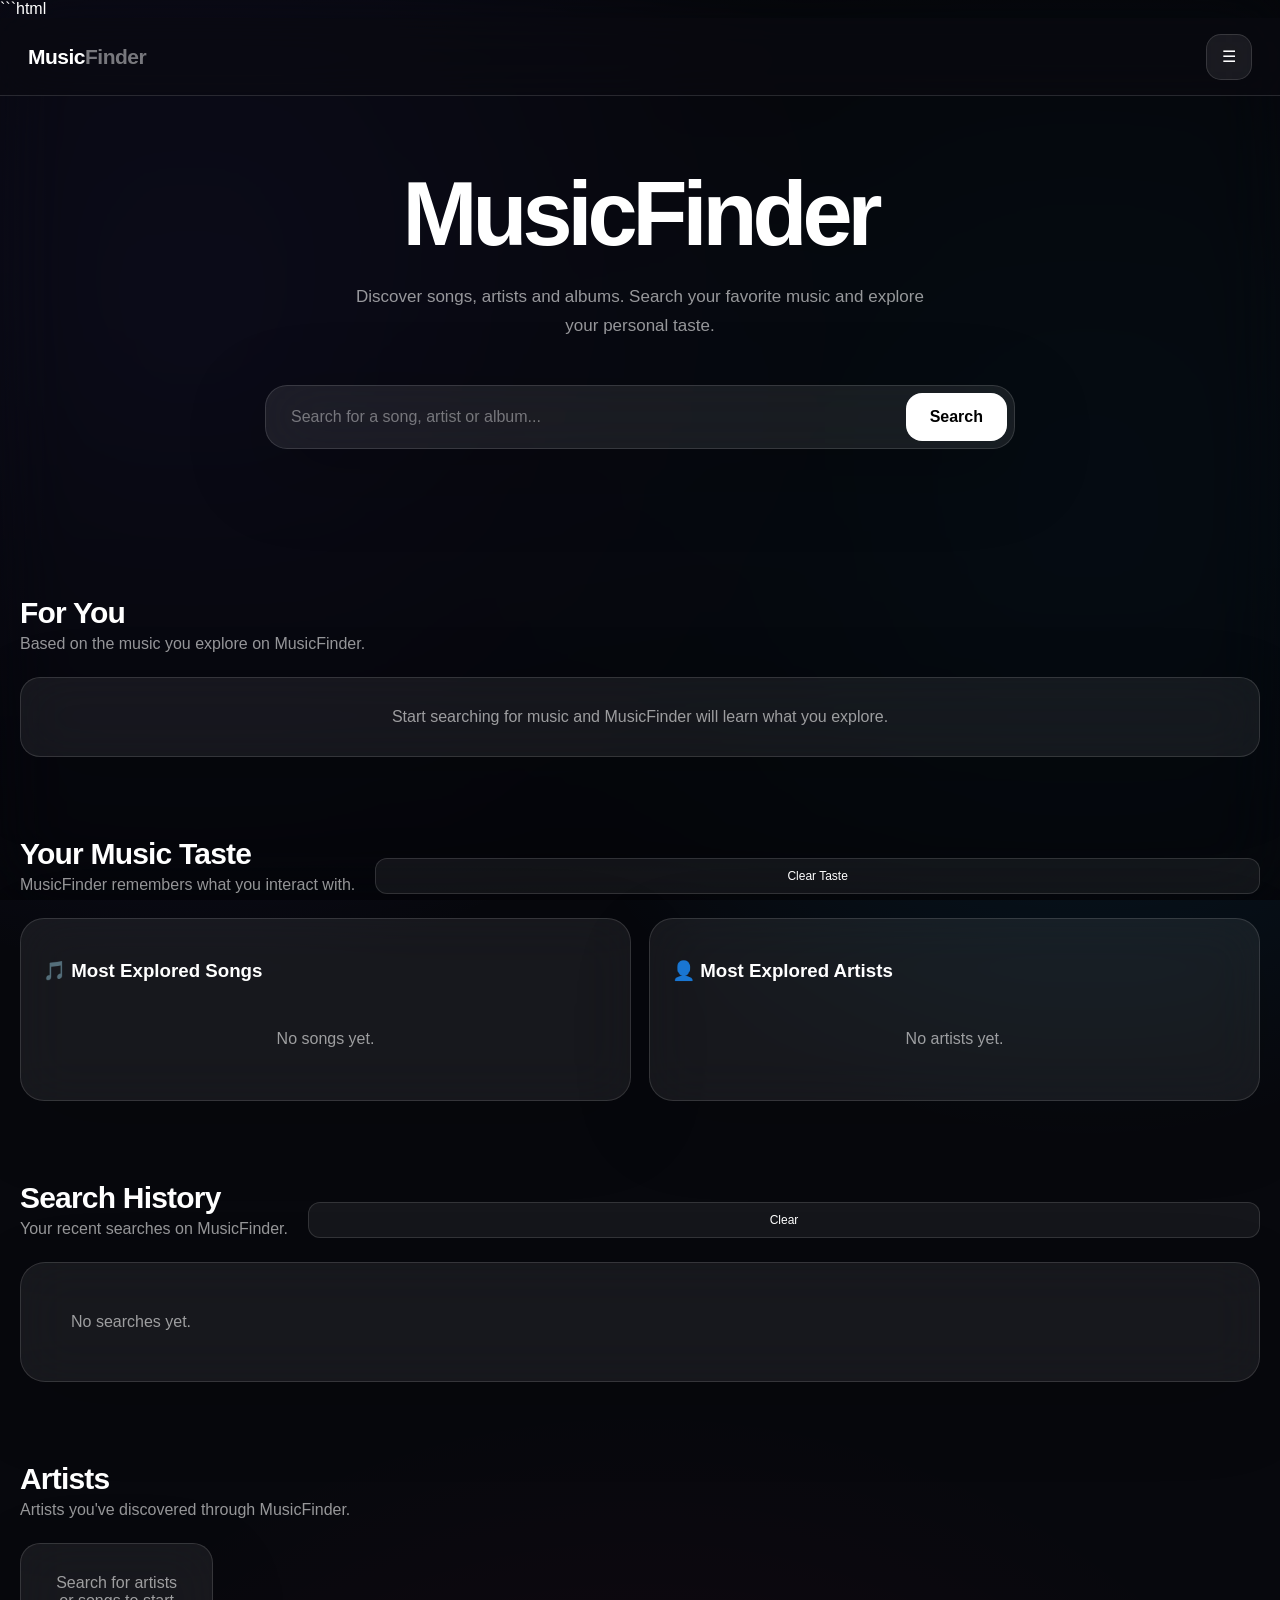
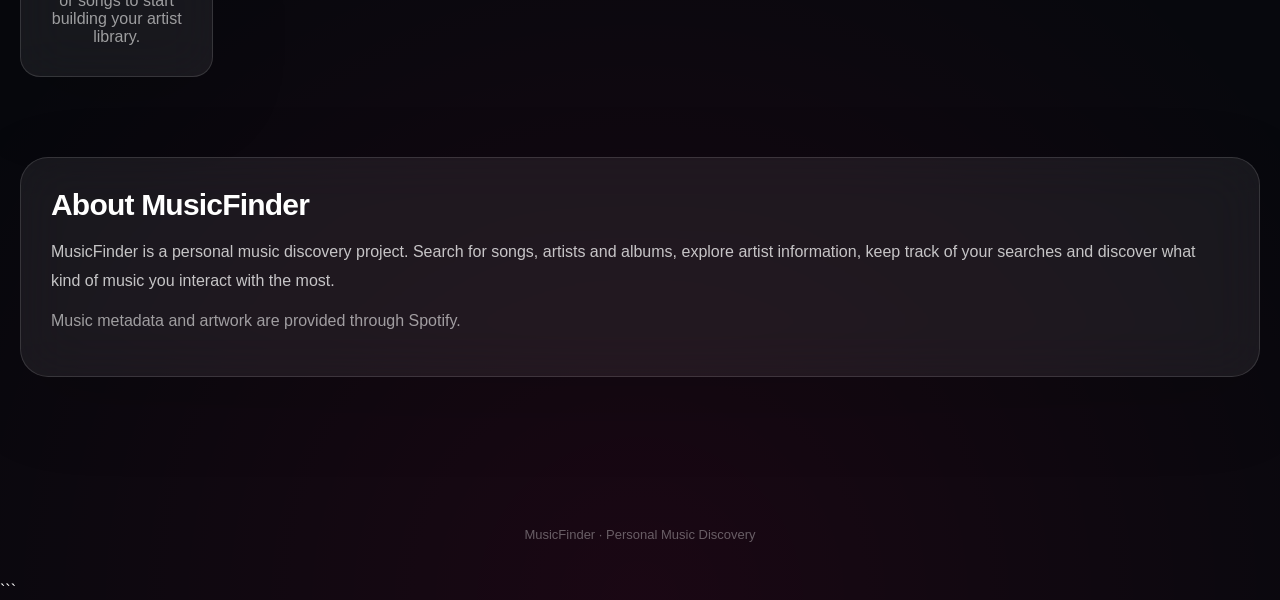
==== commit 8e11e8af: "Connect frontend to deployed API" ====
--- a/index.html
+++ b/index.html
@@ -1,3 +1,4 @@
+```html
 <!DOCTYPE html>
 <html lang="en">
 <head>
@@ -22,7 +23,6 @@
     --muted: rgba(255,255,255,0.58);
     --accent: #ffffff;
 
-    /* Dynamic background colors */
     --dynamic-color: rgba(110,90,255,.18);
     --dynamic-color-2: rgba(0,180,255,.12);
     --dynamic-color-3: rgba(255,0,100,.08);
@@ -826,11 +826,6 @@
 <div id="backgroundArt"></div>
 <div class="backgroundOverlay"></div>
 
-
-<!-- =========================
-     NAVBAR
-========================= -->
-
 <nav class="navbar">
 
     <div class="logo">
@@ -843,11 +838,6 @@
 
 </nav>
 
-
-<!-- =========================
-     MENU
-========================= -->
-
 <div class="menuOverlay" id="menuOverlay" onclick="closeMenu()"></div>
 
 <aside class="menuDrawer" id="menuDrawer">
@@ -894,12 +884,7 @@
 
 </aside>
 
-
 <main>
-
-<!-- =========================
-     HERO
-========================= -->
 
 <section class="hero" id="home">
 
@@ -927,11 +912,6 @@
 
 </section>
 
-
-<!-- =========================
-     SEARCH RESULTS
-========================= -->
-
 <section class="section" id="resultsSection" style="display:none;">
 
     <div class="sectionHeader">
@@ -946,11 +926,6 @@
     <div id="searchResults"></div>
 
 </section>
-
-
-<!-- =========================
-     FOR YOU
-========================= -->
 
 <section class="section" id="forYou">
 
@@ -969,11 +944,6 @@
 
 </section>
 
-
-<!-- =========================
-     TASTE
-========================= -->
-
 <section class="section" id="taste">
 
     <div class="sectionHeader">
@@ -1013,11 +983,6 @@
 
 </section>
 
-
-<!-- =========================
-     SEARCH HISTORY
-========================= -->
-
 <section class="section" id="history">
 
     <div class="sectionHeader">
@@ -1043,11 +1008,6 @@
 
 </section>
 
-
-<!-- =========================
-     ARTISTS
-========================= -->
-
 <section class="section" id="artists">
 
     <div class="sectionHeader">
@@ -1065,11 +1025,6 @@
 
 </section>
 
-
-<!-- =========================
-     ABOUT
-========================= -->
-
 <section class="section" id="about">
 
     <div class="glass" style="padding:30px;border-radius:28px;">
@@ -1093,18 +1048,12 @@
 
 </section>
 
-
 <footer>
     MusicFinder · Personal Music Discovery
 </footer>
 
 </main>
 
-
-<!-- =========================
-     MODAL
-========================= -->
-
 <div class="modalOverlay" id="modalOverlay" onclick="closeModal(event)">
 
     <div class="modal" id="modalContent">
@@ -1119,15 +1068,16 @@
 
 </div>
 
-
 <script>
-
-/* =========================
-   STORAGE
-========================= */
 
 const TASTE_KEY = "musicFinderTasteV3";
 const HISTORY_KEY = "musicFinderSearchHistory";
+
+/* =========================
+   API
+========================= */
+
+const API_BASE = "https://musicfinder-api.vercel.app";
 
 
 function getTasteData() {
@@ -1198,10 +1148,6 @@
 }
 
 
-/* =========================
-   MENU
-========================= */
-
 function openMenu() {
 
     document
@@ -1244,10 +1190,6 @@
 
 }
 
-
-/* =========================
-   ESCAPE HTML
-========================= */
 
 function escapeHtml(value) {
 
@@ -1264,10 +1206,6 @@
 
 }
 
-
-/* =========================
-   SEARCH HISTORY
-========================= */
 
 function rememberSearch(query) {
 
@@ -1343,10 +1281,6 @@
 }
 
 
-/* =========================
-   TASTE ENGINE
-========================= */
-
 function rememberTrack(track) {
 
     if (!track) return;
@@ -1496,7 +1430,7 @@
     try {
 
         const response = await fetch(
-            `/search?q=${encodeURIComponent(query)}`
+            `${API_BASE}/search?q=${encodeURIComponent(query)}`
         );
 
         if (!response.ok) {
@@ -1531,10 +1465,6 @@
 }
 
 
-/* =========================
-   RENDER SEARCH
-========================= */
-
 function renderSearchResults(data, query) {
 
     const container =
@@ -1633,10 +1563,6 @@
 
 }
 
-
-/* =========================
-   TRACK CARD
-========================= */
 
 function trackCard(track) {
 
@@ -1721,10 +1647,6 @@
 }
 
 
-/* =========================
-   ARTIST SEARCH CARD
-========================= */
-
 function artistSearchCard(artist) {
 
     const image =
@@ -1793,10 +1715,6 @@
 }
 
 
-/* =========================
-   ALBUM CARD
-========================= */
-
 function albumCard(album) {
 
     const image =
@@ -1859,11 +1777,6 @@
    DYNAMIC BACKGROUND
 ========================= */
 
-/*
-    Loads the cover first, then extracts several colors from it.
-    This keeps the background visually tied to the selected song.
-*/
-
 function setBackground(image) {
 
     if (!image) return;
@@ -1919,14 +1832,6 @@
 
 }
 
-
-/*
-    Extract dominant-ish colors from the cover.
-
-    Canvas is used only for color extraction.
-    If the image doesn't allow canvas access,
-    the image background itself still works.
-*/
 
 function extractImageColors(img) {
 
@@ -1979,17 +1884,7 @@
             const brightness =
                 (r + g + b) / 3;
 
-            /*
-                Ignore almost-black pixels.
-                They make the whole background look dead.
-            */
-
             if (brightness < 18) continue;
-
-            /*
-                Ignore almost-white pixels.
-                They wash out the background.
-            */
 
             if (
                 r > 245 &&
@@ -2016,12 +1911,6 @@
             return null;
         }
 
-        /*
-            Sort by saturation.
-            More colorful pixels create a much better
-            music-player style background than plain gray.
-        */
-
         samples.sort((a,b) => {
 
             const satA =
@@ -2060,11 +1949,6 @@
         r = Math.round(r / total);
         g = Math.round(g / total);
         b = Math.round(b / total);
-
-        /*
-            Create a darker secondary version
-            and a brighter tertiary version.
-        */
 
         const secondary = {
             r: Math.min(255, Math.round(r * .72)),
@@ -2221,11 +2105,6 @@
         .getElementById("modalOverlay")
         .classList.add("open");
 
-    /*
-        This is intentionally called after opening
-        the selected track.
-    */
-
     if (image) {
         setBackground(image);
     }
@@ -2257,7 +2136,7 @@
 
         const artistResponse =
             await fetch(
-                `/artist/${artist.id}`
+                `${API_BASE}/artist/${artist.id}`
             );
 
         const artistData =
@@ -2266,7 +2145,7 @@
 
         const albumsResponse =
             await fetch(
-                `/artist/${artist.id}/albums`
+                `${API_BASE}/artist/${artist.id}/albums`
             );
 
         const albumsData =
@@ -2275,7 +2154,7 @@
 
         const bioResponse =
             await fetch(
-                `/artist-bio?name=${encodeURIComponent(artist.name)}`
+                `${API_BASE}/artist-bio?name=${encodeURIComponent(artist.name)}`
             );
 
         const bio =
@@ -2536,10 +2415,6 @@
 
 }
 
-
-/* =========================
-   ARTISTS LIBRARY
-========================= */
 
 function renderArtists() {
 
@@ -2629,10 +2504,6 @@
 
 }
 
-
-/* =========================
-   FOR YOU
-========================= */
 
 function renderForYou() {
 
@@ -2835,10 +2706,6 @@
 }
 
 
-/* =========================
-   TASTE
-========================= */
-
 function renderTaste() {
 
     const data =
@@ -2955,10 +2822,6 @@
 }
 
 
-/* =========================
-   CLEAR TASTE
-========================= */
-
 function clearTaste() {
 
     localStorage.removeItem(TASTE_KEY);
@@ -2969,10 +2832,6 @@
 
 }
 
-
-/* =========================
-   MODAL
-========================= */
 
 function closeModal(event) {
 
@@ -2991,10 +2850,6 @@
 }
 
 
-/* =========================
-   ENTER KEY
-========================= */
-
 document
     .getElementById("searchInput")
     .addEventListener(
@@ -3009,10 +2864,6 @@
     );
 
 
-/* =========================
-   INITIALIZE
-========================= */
-
 renderHistory();
 renderTaste();
 renderArtists();
@@ -3021,4 +2872,5 @@
 </script>
 
 </body>
-</html>+</html>
+```
